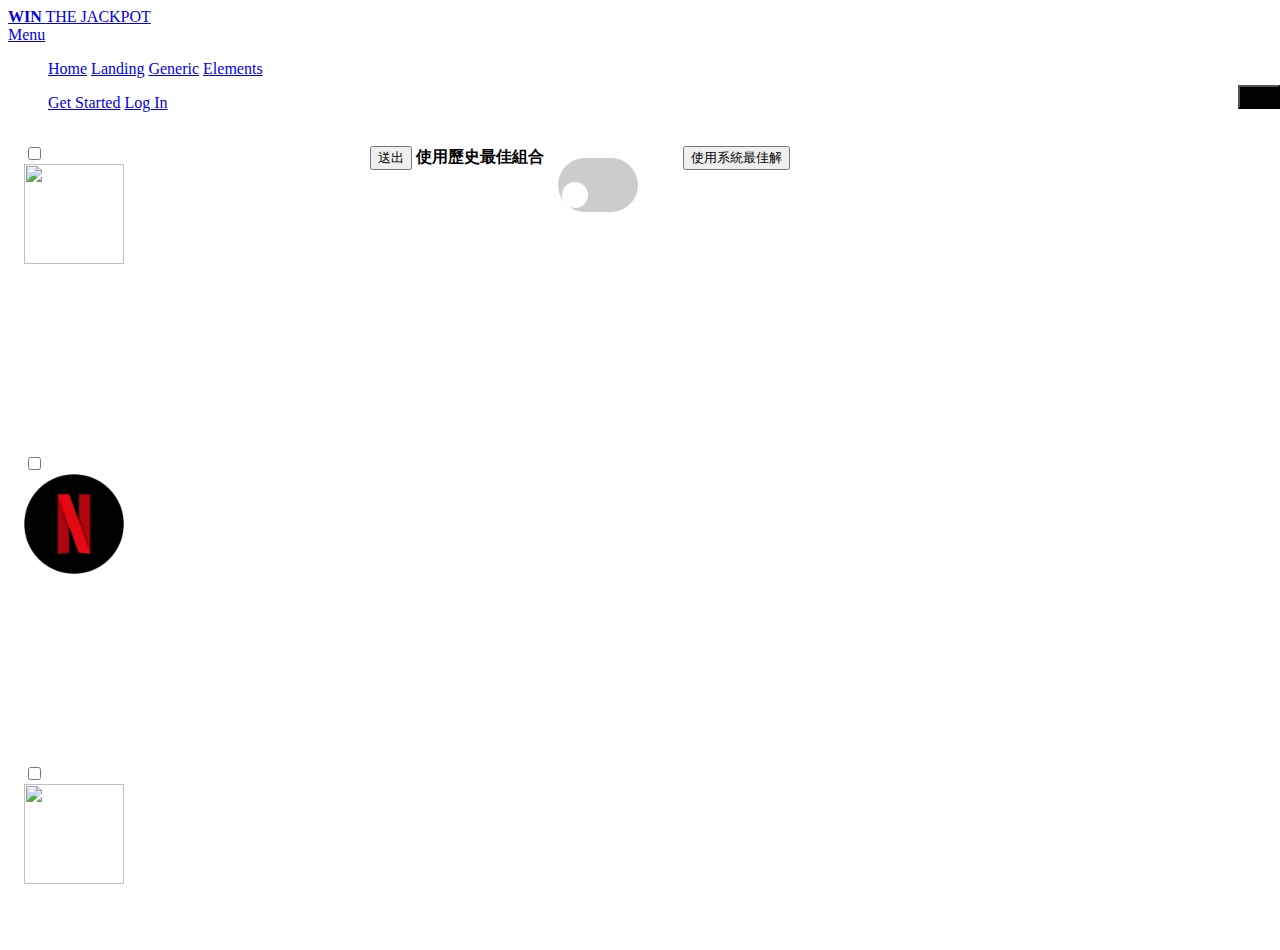
==== game.html @ 021bebb4 "改遊戲CSS&標題列QTS頁面連結" ====
<!DOCTYPE HTML>
<!--
	Forty by HTML5 UP
	html5up.net | @ajlkn
	Free for personal and commercial use under the CCA 3.0 license (html5up.net/license)
-->
<html>
	<head>
		<title>GAME</title>
		<meta charset="utf-8" />
		<meta name="viewport" content="width=device-width, initial-scale=1, user-scalable=no" />
		<link rel="stylesheet" href="assets/css/main.css" />
        <noscript><link rel="stylesheet" href="assets/css/noscript.css" /></noscript>
        <style type = "text/css">
        
            ul {
            list-style-type: none;
            }

            li {
            display: inline-block;
            }

            input[type="checkbox"][id^="cb"] {
            display: none;
            }

            label {
            
            padding: 10px;
            display: block;
            position: relative;
            margin: 10px;
            cursor: pointer;
            -webkit-touch-callout: none;
            -webkit-user-select: none;
            -khtml-user-select: none;
            -moz-user-select: none;
            -ms-user-select: none;
            user-select: none;
            }

            label::before {
            background-color: #2f466e;
            color: #2f466e;
            content: " ";
            display: block;
            border-radius: 45%;
            border: 1px solid grey;
            position: absolute;
            top: -5px;
            left: -5px;
            width: 25px;
            height: 25px;
            text-align: center;
            line-height: 28px;
            transition-duration: 0.4s;
            transform: scale(0);
            }

            label img {
            height: 100px;
            width: 100px;
            transition-duration: 0.2s;
            transform-origin: 45% 45%;
            }

            :checked+label {
            
            }

            :checked+label::before {
            content: "✓";
            background-color: grey;
            transform: scale(1);
            }

            :checked+label img {
            transform: scale(0.7);
            box-shadow: 0 0 5px #333;
            z-index: -1;
            }
            .chart{
                display: inline-block;
                padding: 1em; 
            }

            .chart label{
                padding: 0;
                margin: 0em;
            }

            .myDiv {
                display: inline-block;
                height: 90vh;
                overflow-y: auto;
                overflow-x: hidden;
            }

            .myDiv2 {
                display: inline-block;
                height: 90vh;
                overflow-y: auto;
                overflow-x: hidden;

            }
            
            ::-webkit-scrollbar {display:none}

            #loading {
				border-top: 16px solid blue;
				border-right: 16px solid green;
				border-bottom: 16px solid red;
				border-left: 16px solid pink;
				border-radius: 50%;
				left: 46%;
				top: 47%;
				position: fixed;
				width: 120px;
				height: 120px;
				animation: spin 2s linear infinite;
				display: none;
				}

				@keyframes spin {
				0% { transform: rotate(0deg); }
				100% { transform: rotate(360deg); }
            }

            [name = "my_select"], [name = "history_select"]{
                margin: 0px;
                padding: 0px;
            }

            #system_answer{
                z-index: 9999; 
                position: fixed; 
                right: 0px; 
                top: 150px;
                position: absolute;
                background-color: black;
            }

            #answer_button{
                z-index: 9999; 
                position: fixed; 
                right: 0px; 
                top: 85px;
                position: absolute;
                background-color: black;
            }

            /* The switch - the box around the slider */
            .switch {
            position: relative;
            display: inline-block;
            width: 60px;
            height: 34px;
            top: 20px;
            }

            /* Hide default HTML checkbox */
            .switch input {
            opacity: 0;
            width: 0;
            height: 0;
            }

            /* The slider */
            .slider {
            position: absolute;
            cursor: pointer;
            top: 0;
            left: 0;
            right: 0;
            bottom: 0;
            background-color: #ccc;
            -webkit-transition: .4s;
            transition: .4s;
            }

            .slider:before {
            position: absolute;
            content: "";
            height: 26px;
            width: 26px;
            left: 4px;
            bottom: 4px;
            background-color: white;
            -webkit-transition: .4s;
            transition: .4s;
            }

            input:checked + .slider {
            background-color: #2196F3;
            }

            input:focus + .slider {
            box-shadow: 0 0 1px #2196F3;
            }

            input:checked + .slider:before {
            -webkit-transform: translateX(26px);
            -ms-transform: translateX(26px);
            transform: translateX(26px);
            }

            /* Rounded sliders */
            .slider.round {
            border-radius: 34px;
            }

            .slider.round:before {
            border-radius: 50%;
            }
        </style>
	</head>
	<body class="is-preload">

		<!-- Wrapper -->
			<div id="wrapper">

				<!-- Header -->
				<!-- Note: The "styleN" class below should match that of the banner element. -->
					<header id="header" class="alt style2">
						<a href="index.html" class="logo"><strong>WIN</strong> <span>THE JACKPOT</span></a>
						<nav>
							<a href="#menu">Menu</a>
						</nav>
					</header>

				<!-- Menu -->
					<nav id="menu">
						<ul class="links">
							<li><a href="index.html">Home</a></li>
							<li><a href="landing.html">Landing</a></li>
							<li><a href="generic.html">Generic</a></li>
							<li><a href="elements.html">Elements</a></li>
						</ul>
						<ul class="actions stacked">
							<li><a href="#" class="button primary fit">Get Started</a></li>
							<li><a href="#" class="button fit">Log In</a></li>
						</ul>
					</nav>

				<!-- Banner -->
                <!-- Note: The "styleN" class below should match that of the header element. -->
                <section id="innner" class="style2">
                    <div id="root">
                        <div id='loading'>
                            <!-- <img src = "img/loading.svg"/> -->
                        </div>
                    </div>
                </section>
					

				<!-- Main -->
					<div id="main">

						<!-- One -->
							<section id="one">
                                
								<div class = "myDiv" style = "width:28vw; height: 90vh;">
                                    
                                    <div>
                                        
                                        <div class = "chart" style = "width: 45%;">    
                                            <input type="checkbox" id="myCheckbox1" name = "company_box"  value = "0"/>
                                            <label onclick = "select(this)" value = "0" for="myCheckbox1" ><img src="img/AAPL.png"/></label>
                                            <canvas id = "canvas1" style = "background-color: white;"></canvas>
                                        </div>
                                        <div class = "chart" style = "width: 45%;">    
                                            <input type="checkbox" id="myCheckbox2" name = "company_box"  value = "1"/>
                                            <label onclick = "select(this)" value = "1" for="myCheckbox2"><img src="img/NFLX.png" /></label>
                                            <canvas id = "canvas2" style = "background-color: white;"></canvas>
                                        </div>
                                        
                                        <div class = "chart" style = "width: 45%;">    
                                            <input type="checkbox" id="myCheckbox3" name = "company_box"  value = "2"/>
                                            <label onclick = "select(this)" value = "2" for="myCheckbox3"><img src="img/BA.png" /></label>
                                            <canvas id = "canvas3" style = "background-color: white;"></canvas>
                                        </div>
                                        <div class = "chart" style = "width: 45%;">    
                                            <input type="checkbox" id="myCheckbox4" name = "company_box"  value = "3"/>
                                            <label onclick = "select(this)" value = "3" for="myCheckbox4"><img src="img/TSLA.png" /></label>
                                            <canvas id = "canvas4" style = "background-color: white;"></canvas>
                                        </div>
                                        <div class = "chart" style = "width: 45%;">    
                                            <input type="checkbox" id="myCheckbox5" name = "company_box"  value = "4"/>
                                            <label onclick = "select(this)" value = "4" for="myCheckbox5"><img src="img/CSCO.png" /></label>
                                            <canvas id = "canvas5" style = "background-color: white;"></canvas>
                                        </div>
                                        <div class = "chart" style = "width: 45%;">    
                                            <input type="checkbox" id="myCheckbox6" name = "company_box"  value = "5"/>
                                            <label onclick = "select(this)" value = "5" for="myCheckbox6"><img src="img/COST.png" /></label>
                                            <canvas id = "canvas6" style = "background-color: white;"></canvas>
                                        </div>
                                        <div class = "chart" style = "width: 45%;">    
                                            <input type="checkbox" id="myCheckbox7" name = "company_box"  value = "6"/>
                                            <label onclick = "select(this)" value = "6" for="myCheckbox7"><img src="img/DIS.png" /></label>
                                            <canvas id = "canvas7" style = "background-color: white;"></canvas>
                                        </div>
                                        <div class = "chart" style = "width: 45%;">    
                                            <input type="checkbox" id="myCheckbox8" name = "company_box"  value = "7"/>
                                            <label onclick = "select(this)" value = "7" for="myCheckbox8"><img src="img/C.png" /></label>
                                            <canvas id = "canvas8" style = "background-color: white;"></canvas>
                                        </div>
                                        <div class = "chart" style = "width: 45%;">    
                                            <input type="checkbox" id="myCheckbox9" name = "company_box"  value = "8"/>
                                            <label onclick = "select(this)" value = "8" for="myCheckbox9"><img src="img/FORD.png" /></label>
                                            <canvas id = "canvas9" style = "background-color: white;"></canvas>
                                        </div>
                                        <div class = "chart" style = "width: 45%;">    
                                            <input type="checkbox" id="myCheckbox10" name = "company_box"  value = "9"/>
                                            <label onclick = "select(this)" value = "9" for="myCheckbox10"><img src="img/AMD.png" /></label>
                                            <canvas id = "canvas10" style = "background-color: white;"></canvas>
                                        </div>
                                        <div class = "chart" style = "width: 45%;">    
                                            <input type="checkbox" id="myCheckbox11" name = "company_box"  value = "10"/>
                                            <label onclick = "select(this)" value = "10" for="myCheckbox11"><img src="img/IBM.png" /></label>
                                            <canvas id = "canvas11" style = "background-color: white;"></canvas>
                                        </div>
                                        <div class = "chart" style = "width: 45%;">    
                                            <input type="checkbox" id="myCheckbox12" name = "company_box"  value = "11"/>
                                            <label onclick = "select(this)" value = "11" for="myCheckbox12"><img src="img/INTC.png" /></label>
                                            <canvas id = "canvas12" style = "background-color: white;"></canvas>
                                        </div>
                                        <div class = "chart" style = "width: 45%;">    
                                            <input type="checkbox" id="myCheckbox13" name = "company_box"  value = "12"/>
                                            <label onclick = "select(this)" value = "12" for="myCheckbox13"><img src="img/JNJ.png" /></label>
                                            <canvas id = "canvas13" style = "background-color: white;"></canvas>
                                        </div>
                                        <div class = "chart" style = "width: 45%;">    
                                            <input type="checkbox" id="myCheckbox14" name = "company_box"  value = "13"/>
                                            <label onclick = "select(this)" value = "13" for="myCheckbox14"><img src="img/DELL.png" /></label>
                                            <canvas id = "canvas14" style = "background-color: white;"></canvas>
                                        </div>
                                        <div class = "chart" style = "width: 45%;">    
                                            <input type="checkbox" id="myCheckbox15" name = "company_box"  value = "14"/>
                                            <label onclick = "select(this)" value = "14" for="myCheckbox15"><img src="img/KO.png" /></label>
                                            <canvas id = "canvas15" style = "background-color: white;"></canvas>
                                        </div>
                                        <div class = "chart" style = "width: 45%;">    
                                            <input type="checkbox" id="myCheckbox16" name = "company_box"  value = "15"/>
                                            <label onclick = "select(this)" value = "15" for="myCheckbox16"><img src="img/MCD.png" /></label>
                                            <canvas id = "canvas16" style = "background-color: white;"></canvas>
                                        </div>
                                        <div class = "chart" style = "width: 45%;">    
                                            <input type="checkbox" id="myCheckbox17" name = "company_box"  value = "16"/>
                                            <label onclick = "select(this)" value = "16" for="myCheckbox17"><img src="img/MMM.png" /></label>
                                            <canvas id = "canvas17" style = "background-color: white;"></canvas>
                                        </div>
                                        <div class = "chart" style = "width: 45%;">    
                                            <input type="checkbox" id="myCheckbox18" name = "company_box"  value = "17"/>
                                            <label onclick = "select(this)" value = "17" for="myCheckbox18"><img src="img/ADBE.png" /></label>
                                            <canvas id = "canvas18" style = "background-color: white;"></canvas>
                                        </div>
                                        <div class = "chart" style = "width: 45%;">    
                                            <input type="checkbox" id="myCheckbox19" name = "company_box"  value = "18"/>
                                            <label onclick = "select(this)" value = "18" for="myCheckbox19"><img src="img/MSFT.png" /></label>
                                            <canvas id = "canvas19" style = "background-color: white;"></canvas>
                                        </div>
                                        <div class = "chart" style = "width: 45%;">    
                                            <input type="checkbox" id="myCheckbox20" name = "company_box"  value = "19"/>
                                            <label onclick = "select(this)" value = "19" for="myCheckbox20"><img src="img/NKE.png" /></label>
                                            <canvas id = "canvas20" style = "background-color: white;"></canvas>
                                        </div>
                                        <div class = "chart" style = "width: 45%;">    
                                            <input type="checkbox" id="myCheckbox21" name = "company_box"  value = "20"/>
                                            <label onclick = "select(this)" value = "20" for="myCheckbox21"><img src="img/AMZN.png" /></label>
                                            <canvas id = "canvas21" style = "background-color: white;"></canvas>
                                        </div>
                                        <div class = "chart" style = "width: 45%;">    
                                            <input type="checkbox" id="myCheckbox22" name = "company_box"  value = "21"/>
                                            <label onclick = "select(this)" value = "21" for="myCheckbox22"><img src="img/PG.png" /></label>
                                            <canvas id = "canvas22" style = "background-color: white;"></canvas>
                                        </div>
                                        <div class = "chart" style = "width: 45%;">    
                                            <input type="checkbox" id="myCheckbox23" name = "company_box"  value = "22"/>
                                            <label onclick = "select(this)" value = "22" for="myCheckbox23"><img src="img/ORCL.png" /></label>
                                            <canvas id = "canvas23" style = "background-color: white;"></canvas>
                                        </div>
                                        <div class = "chart" style = "width: 45%;">    
                                            <input type="checkbox" id="myCheckbox24" name = "company_box"  value = "23"/>
                                            <label onclick = "select(this)" value = "23" for="myCheckbox24"><img src="img/ZOOM.png" /></label>
                                            <canvas id = "canvas24" style = "background-color: white;"></canvas>
                                        </div>
                                        <div class = "chart" style = "width: 45%;">    
                                            <input type="checkbox" id="myCheckbox25" name = "company_box"  value = "24"/>
                                            <label onclick = "select(this)" value = "24" for="myCheckbox25"><img src="img/NVDA.png" /></label>
                                            <canvas id = "canvas25" style = "background-color: white;"></canvas>
                                        </div>
                                        <div class = "chart" style = "width: 45%;">    
                                            <input type="checkbox" id="myCheckbox26" name = "company_box"  value = "25"/>
                                            <label onclick = "select(this)" value = "25" for="myCheckbox26"><img src="img/V.png" /></label>
                                            <canvas id = "canvas26" style = "background-color: white;"></canvas>
                                        </div>
                                        <div class = "chart" style = "width: 45%;">    
                                            <input type="checkbox" id="myCheckbox27" name = "company_box"  value = "26"/>
                                            <label onclick = "select(this)" value = "26" for="myCheckbox27"><img src="img/FB.png" /></label>
                                            <canvas id = "canvas27" style = "background-color: white;"></canvas>
                                        </div>
                                        <div class = "chart" style = "width: 45%;">    
                                            <input type="checkbox" id="myCheckbox28" name = "company_box"  value = "27"/>
                                            <label onclick = "select(this)" value = "27" for="myCheckbox28"><img src="img/GOOGL.png" /></label>
                                            <canvas id = "canvas28" style = "background-color: white;"></canvas>
                                        </div>
                                        <div class = "chart" style = "width: 45%;">    
                                            <input type="checkbox" id="myCheckbox29" name = "company_box"  value = "28"/>
                                            <label onclick = "select(this)" value = "28" for="myCheckbox29"><img src="img/SBUX.png" /></label>
                                            <canvas id = "canvas29" style = "background-color: white;"></canvas>
                                        </div>
                                        <div class = "chart" style = "width: 45%;">    
                                            <input type="checkbox" id="myCheckbox30" name = "company_box"  value = "29"/>
                                            <label onclick = "select(this)" value = "29" for="myCheckbox30"><img src="img/HSY.png" /></label>
                                            <canvas id = "canvas30" style = "background-color: white;"></canvas>
                                        </div>


                                        
                                    </div>
                                    
                                </div>
                                <div class = "myDiv2" id = "dataDiv" style = "width: 68vw;">
                                    <div>
                                        <input type = "button" value="送出" onclick = "send(this)" id = "sendButton">
                                        <!-- Rounded switch -->
                                        <strong>使用歷史最佳組合</strong>
                                        <label class="switch">
                                            <input type="checkbox" id = "use_best">
                                            <span class="slider round"></span>
                                        </label>
                                        &MediumSpace;
                                        &MediumSpace;
                                        &MediumSpace;
                                        &MediumSpace;
                                        <input type = "button" value = "使用系統最佳解" id = "use_system_best" onclick="useSystemBest()">
                                        <input id = "answer_button" type = "button" value="答案" onmouseover = "show_answer()" onmouseout="hide_answer()" id = "sendButton">
                                    </div>
                                    <br>
                                    <div id = "system_answer" style = "display: none;">
                                        <img style = "width: 300px; height: 150px;" src = "img/answer.png">
                                        <label>趨勢值</label>
                                        <input  type = "text" value = "0.923646068725844" disabled>
                                        <label>風險</label>
                                        <input  type = "text" value = "47780.72402807684" disabled>
                                    </div>

                                    <div >
                                        <canvas id = "canvas0" style = "background-color: white; display: none;" width="600px"></canvas>
                                    </div>

                                    
                                    
                                    <form>
                                        <div class = "fields">
                                            <div class = "field half">
                                                <div id = "your_select">
                                                </div>
                                                <div id = "show_data" style = "display: none;" class = "fields">
                                                    <div class = "field quarter">
                                                        <label>你的趨勢值</label>
                                                        <input name = "myData" type = "text" value = "" disabled>
                                                    </div>
                                                    <div class = "field quarter">
                                                        <label>你的風險</label>
                                                        <input name = "myData" type = "text" value = "" disabled>
                                                    </div>
                                                </div>
                                            </div>
                                        
                                        
                                        
                                            <div class = "field half">
                                        <div id = "history_best">
                                        </div>
                                        <div id = "history_data" style = "display: none;" class = "fields">
                                            <div class = "field quarter">
                                                <label>歷史最佳趨勢值</label>
                                                <input name = "historyData" type = "text" value = "" disabled>
                                            </div>
                                            <div class = "field quarter">
                                                <label>歷史最佳風險</label>
                                                <input name = "historyData" type = "text" value = "" disabled>
                                            </div>
                                        </div>
                                        </div>
                                    </div>
                                    </form>

                                </div>
							</section>

						

						

					</div>

				

			</div>

		<!-- Scripts -->
			<script src="assets/js/jquery.min.js"></script>
			<script src="assets/js/jquery.scrolly.min.js"></script>
			<script src="assets/js/jquery.scrollex.min.js"></script>
			<script src="assets/js/browser.min.js"></script>
			<script src="assets/js/breakpoints.min.js"></script>
			<script src="assets/js/util.js"></script>
            <script src="assets/js/main.js"></script>
            <script src="https://d3js.org/d3.v3.min.js"></script>
            <script src = "https://cdnjs.cloudflare.com/ajax/libs/Chart.js/2.9.3/Chart.js"></script>
            <script src = "assets/js/init_game.js"></script>
            <script src = "assets/js/gameSend.js"></script>
            <script src = "assets/js/QTS.js"></script>

	</body>
</html>
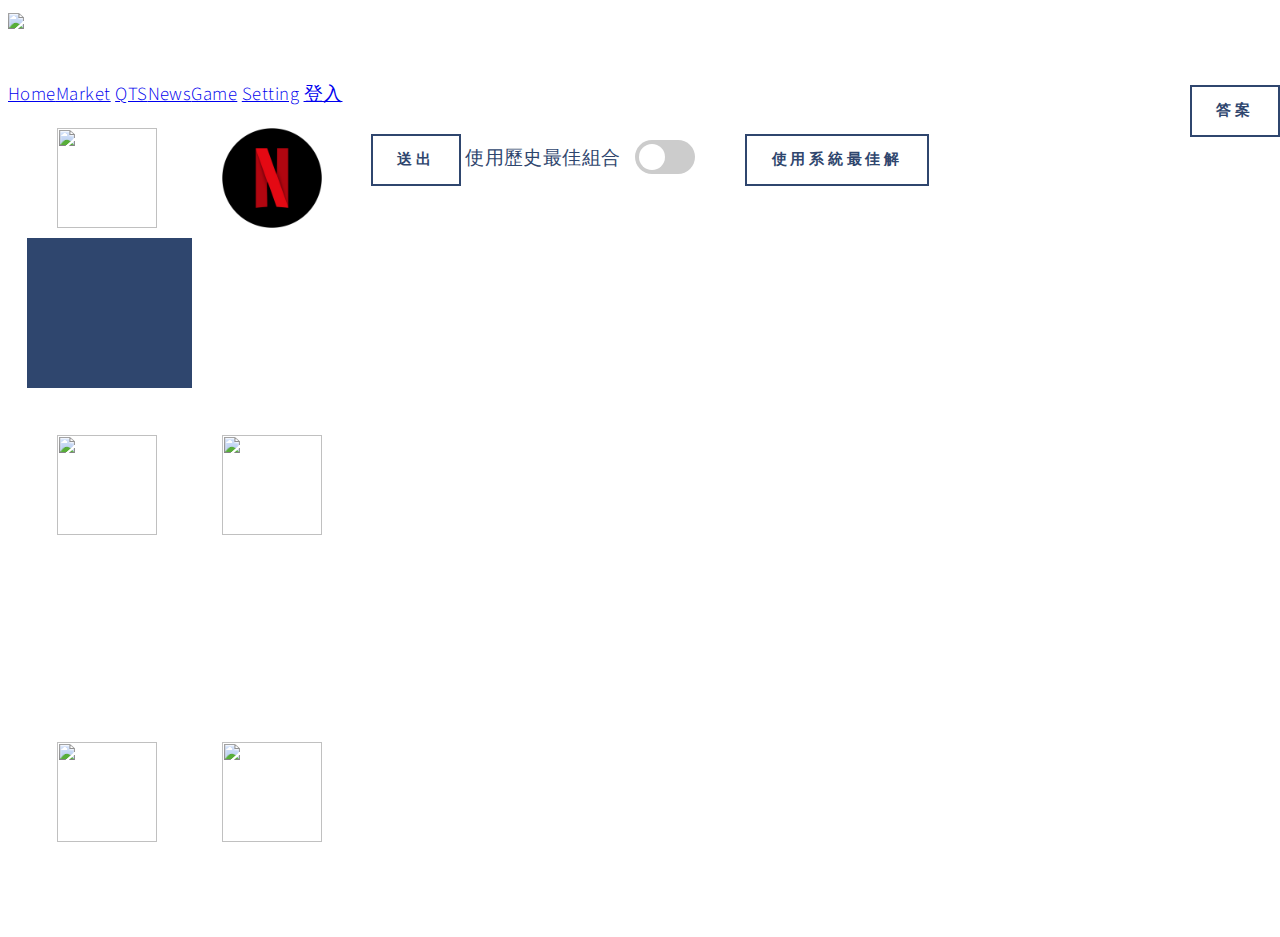
==== commit e3e54ded: "change new layout" ====
--- a/game.html
+++ b/game.html
@@ -1,32 +1,65 @@
-<!DOCTYPE HTML>
-<!--
-	Forty by HTML5 UP
-	html5up.net | @ajlkn
-	Free for personal and commercial use under the CCA 3.0 license (html5up.net/license)
--->
-<html>
-	<head>
-		<title>GAME</title>
-		<meta charset="utf-8" />
-		<meta name="viewport" content="width=device-width, initial-scale=1, user-scalable=no" />
-		<link rel="stylesheet" href="assets/css/main.css" />
-        <noscript><link rel="stylesheet" href="assets/css/noscript.css" /></noscript>
-        <style type = "text/css">
-        
-            ul {
+<!DOCTYPE html>
+<html lang="zh-Hant-TW">
+
+<head>
+    <meta charset="UTF-8">
+    <meta name="viewport" content="width=device-width, initial-scale=1.0, user-scalable=no">
+    <meta name="format-detection" content="telephone=no">
+    <meta http-equiv="X-UA-Compatible" content="ie=edge">
+    <meta http-equiv="pragma" content="no-cache">
+    <meta http-equiv="Cache-Control" content="no-cache, no-store, must-revalidate">
+    <meta http-equiv="expires" content="0">
+    <title>Win The Jackpot </title>
+    <!--改籤頁的標題 -->
+    <meta name="title" content="">
+    <meta name="description" content="">
+    <meta property="og:title" content="">
+    <meta property="og:description" content="">
+    <meta property="og:url" content="https://jean870809.github.io/ruby/index.html">
+    <meta property="og:image" content="">
+    <meta property="og:type" content="website">
+    <meta property="og:locale" content="zh_TW">
+    <meta property="og:site_name" content="">
+    <link rel="canonical" href="">
+    <link href="https://fonts.googleapis.com/css2?family=Ranchers&display=swap" rel="stylesheet">
+    <link rel="shortcut icon" href="" type="image/x-icon">
+    <link rel="stylesheet" href="dawho1.css">
+    <link rel="stylesheet" href="dawho2.css">
+    <link rel="stylesheet" href="style_game.css">
+    <noscript>
+        <link rel="stylesheet" href="assets/css/noscript.css" /></noscript>
+    <link rel='stylesheet' id='fontawesome-css' href='https://use.fontawesome.com/releases/v5.0.1/css/all.css?ver=4.9.1'
+        type='text/css' media='all' />
+    <link href="https://fonts.googleapis.com/css2?family=Ranchers&display=swap" rel="stylesheet">
+    <style type="text/css">
+        input[type="checkbox"],
+        input[type="radio"] {
+            -moz-appearance: none;
+            -webkit-appearance: none;
+            -ms-appearance: none;
+            appearance: none;
+            display: block;
+            float: left;
+            margin-right: -2em;
+            opacity: 0;
+            width: 1em;
+            z-index: -1;
+        }
+
+        ul {
             list-style-type: none;
-            }
-
-            li {
+        }
+
+        li {
             display: inline-block;
-            }
-
-            input[type="checkbox"][id^="cb"] {
+        }
+
+        input[type="checkbox"][id^="cb"] {
             display: none;
-            }
-
-            label {
-            
+        }
+
+        label {
+
             padding: 10px;
             display: block;
             position: relative;
@@ -38,11 +71,11 @@
             -moz-user-select: none;
             -ms-user-select: none;
             user-select: none;
-            }
-
-            label::before {
-            background-color: #2f466e;
-            color: #2f466e;
+        }
+
+        label::before {
+            background-color: white;
+            color: white;
             content: " ";
             display: block;
             border-radius: 45%;
@@ -56,118 +89,122 @@
             line-height: 28px;
             transition-duration: 0.4s;
             transform: scale(0);
-            }
-
-            label img {
+        }
+
+        label img {
             height: 100px;
             width: 100px;
             transition-duration: 0.2s;
             transform-origin: 45% 45%;
-            }
-
-            :checked+label {
-            
-            }
-
-            :checked+label::before {
+        }
+
+
+        :checked+label::before {
             content: "✓";
             background-color: grey;
             transform: scale(1);
+        }
+
+        :checked+label img {
+            transform: scale(0.7);
+            z-index: -1;
+        }
+
+        .chart {
+            display: inline-block;
+            padding: 1em;
+        }
+
+        .chart label {
+            padding: 0;
+            margin: 0em;
+        }
+
+        .myDiv {
+            display: inline-block;
+            height: 90vh;
+            overflow-y: auto;
+            overflow-x: hidden;
+        }
+
+        .myDiv2 {
+            display: inline-block;
+            height: 90vh;
+            overflow-y: auto;
+            overflow-x: hidden;
+
+        }
+
+        ::-webkit-scrollbar {
+            display: none
+        }
+
+        #loading {
+            border-top: 16px solid blue;
+            border-right: 16px solid green;
+            border-bottom: 16px solid red;
+            border-left: 16px solid pink;
+            border-radius: 50%;
+            left: 46%;
+            top: 47%;
+            position: fixed;
+            width: 120px;
+            height: 120px;
+            animation: spin 2s linear infinite;
+            display: none;
+        }
+
+        @keyframes spin {
+            0% {
+                transform: rotate(0deg);
             }
 
-            :checked+label img {
-            transform: scale(0.7);
-            box-shadow: 0 0 5px #333;
-            z-index: -1;
+            100% {
+                transform: rotate(360deg);
             }
-            .chart{
-                display: inline-block;
-                padding: 1em; 
-            }
-
-            .chart label{
-                padding: 0;
-                margin: 0em;
-            }
-
-            .myDiv {
-                display: inline-block;
-                height: 90vh;
-                overflow-y: auto;
-                overflow-x: hidden;
-            }
-
-            .myDiv2 {
-                display: inline-block;
-                height: 90vh;
-                overflow-y: auto;
-                overflow-x: hidden;
-
-            }
-            
-            ::-webkit-scrollbar {display:none}
-
-            #loading {
-				border-top: 16px solid blue;
-				border-right: 16px solid green;
-				border-bottom: 16px solid red;
-				border-left: 16px solid pink;
-				border-radius: 50%;
-				left: 46%;
-				top: 47%;
-				position: fixed;
-				width: 120px;
-				height: 120px;
-				animation: spin 2s linear infinite;
-				display: none;
-				}
-
-				@keyframes spin {
-				0% { transform: rotate(0deg); }
-				100% { transform: rotate(360deg); }
-            }
-
-            [name = "my_select"], [name = "history_select"]{
-                margin: 0px;
-                padding: 0px;
-            }
-
-            #system_answer{
-                z-index: 9999; 
-                position: fixed; 
-                right: 0px; 
-                top: 150px;
-                position: absolute;
-                background-color: black;
-            }
-
-            #answer_button{
-                z-index: 9999; 
-                position: fixed; 
-                right: 0px; 
-                top: 85px;
-                position: absolute;
-                background-color: black;
-            }
-
-            /* The switch - the box around the slider */
-            .switch {
+        }
+
+        [name="my_select"],
+        [name="history_select"] {
+            margin: 0px;
+            padding: 0px;
+        }
+
+        #system_answer {
+            z-index: 9999;
+            position: fixed;
+            right: 0px;
+            top: 150px;
+            position: absolute;
+            background-color: #ffffff;
+        }
+
+        #answer_button {
+            z-index: 9999;
+            position: fixed;
+            right: 0px;
+            top: 85px;
+            position: absolute;
+        }
+
+        /* The switch - the box around the slider */
+        .switch {
             position: relative;
             display: inline-block;
             width: 60px;
             height: 34px;
             top: 20px;
-            }
-
-            /* Hide default HTML checkbox */
-            .switch input {
+        }
+
+        /* Hide default HTML checkbox */
+        .switch input {
             opacity: 0;
             width: 0;
             height: 0;
-            }
-
-            /* The slider */
-            .slider {
+        }
+
+        /* The slider */
+        .slider {
             position: absolute;
             cursor: pointer;
             top: 0;
@@ -177,9 +214,9 @@
             background-color: #ccc;
             -webkit-transition: .4s;
             transition: .4s;
-            }
-
-            .slider:before {
+        }
+
+        .slider:before {
             position: absolute;
             content: "";
             height: 26px;
@@ -189,331 +226,332 @@
             background-color: white;
             -webkit-transition: .4s;
             transition: .4s;
-            }
-
-            input:checked + .slider {
+        }
+
+        input:checked+.slider {
             background-color: #2196F3;
-            }
-
-            input:focus + .slider {
+        }
+
+        input:focus+.slider {
             box-shadow: 0 0 1px #2196F3;
-            }
-
-            input:checked + .slider:before {
+        }
+
+        input:checked+.slider:before {
             -webkit-transform: translateX(26px);
             -ms-transform: translateX(26px);
             transform: translateX(26px);
-            }
-
-            /* Rounded sliders */
-            .slider.round {
+        }
+
+        /* Rounded sliders */
+        .slider.round {
             border-radius: 34px;
-            }
-
-            .slider.round:before {
+        }
+
+        .slider.round:before {
             border-radius: 50%;
-            }
-        </style>
-	</head>
-	<body class="is-preload">
-
-		<!-- Wrapper -->
-			<div id="wrapper">
-
-				<!-- Header -->
-				<!-- Note: The "styleN" class below should match that of the banner element. -->
-					<header id="header" class="alt style2">
-						<a href="index.html" class="logo"><strong>WIN</strong> <span>THE JACKPOT</span></a>
-						<nav>
-							<a href="#menu">Menu</a>
-						</nav>
-					</header>
-
-				<!-- Menu -->
-					<nav id="menu">
-						<ul class="links">
-							<li><a href="index.html">Home</a></li>
-							<li><a href="landing.html">Landing</a></li>
-							<li><a href="generic.html">Generic</a></li>
-							<li><a href="elements.html">Elements</a></li>
-						</ul>
-						<ul class="actions stacked">
-							<li><a href="#" class="button primary fit">Get Started</a></li>
-							<li><a href="#" class="button fit">Log In</a></li>
-						</ul>
-					</nav>
-
-				<!-- Banner -->
-                <!-- Note: The "styleN" class below should match that of the header element. -->
-                <section id="innner" class="style2">
-                    <div id="root">
-                        <div id='loading'>
-                            <!-- <img src = "img/loading.svg"/> -->
+        }
+    </style>
+
+
+</head>
+
+<body class="f_HanSans_light">
+    <noscript>
+        <iframe src="https://www.googletagmanager.com/ns.html?id=GTM-NS27F8N" height="0" width="0"
+            style="display:none;visibility:hidden"></iframe>
+    </noscript>
+    <div id="menu">
+        <div class="container">
+            <header class="head">
+                <input id="control_menu" type="checkbox" name="checkbox">
+                <div class="menu font_Gen_bold">
+                    <a class="logo_a" href="./"><img class="logo" src="image1.png"></a>
+                    <a class="btn_label">
+                        <label class="label_block" for="control_menu"></label></a>
+                    <nav class="nav"><a class="menu_item" href="https://jean870809.github.io/ruby/index.html">Home</a><a
+                            class="menu_item" href="https://ceciliehsu.github.io/html5up-forty/market.html">Market</a>
+                        <a class="menu_item" href="https://alvintang0925.github.io/fortyweb/qts.html">QTS</a><a
+                            class="menu_item" href="./faq/account/">News</a><a class="menu_item"
+                            href="https://becks9908.github.io/myweb/ruby_card.html">Game</a>
+                        <a class="menu_item" href="./how/prepare/">Setting</a>
+                        <a class="btn_gold shadow menu_btn_gold" href="login.html" id="name">登入</a>
+                    </nav>
+                </div>
+            </header>
+        </div>
+    </div>
+
+    <div id="main">
+        <section id="innner" class="style2">
+            <div id="root">
+                <div id='loading'>
+                    <!-- <img src = "img/loading.svg"/> -->
+                </div>
+            </div>
+        </section>
+        <!-- One -->
+        <section id="one">
+
+            <div class="myDiv" style="width:28vw; height: 90vh;">
+
+                <div>
+
+                    <div class="chart" style="width: 45%;">
+                        <input type="checkbox" id="myCheckbox1" name="company_box" value="0" />
+                        <label onclick="select(this)" value="0" for="myCheckbox1"><img src="img/AAPL.png" /></label>
+                        <canvas id="canvas1" style="background-color: #2f466e;"></canvas>
+                    </div>
+                    <div class="chart" style="width: 45%;">
+                        <input type="checkbox" id="myCheckbox2" name="company_box" value="1" />
+                        <label onclick="select(this)" value="1" for="myCheckbox2"><img src="img/NFLX.png" /></label>
+                        <canvas id="canvas2" style="background-color: white;"></canvas>
+                    </div>
+                    <div class="chart" style="width: 45%;">
+                        <input type="checkbox" id="myCheckbox3" name="company_box" value="2" />
+                        <label onclick="select(this)" value="2" for="myCheckbox3"><img src="img/BA.png" /></label>
+                        <canvas id="canvas3" style="background-color: white;"></canvas>
+                    </div>
+                    <div class="chart" style="width: 45%;">
+                        <input type="checkbox" id="myCheckbox4" name="company_box" value="3" />
+                        <label onclick="select(this)" value="3" for="myCheckbox4"><img src="img/TSLA.png" /></label>
+                        <canvas id="canvas4" style="background-color: white;"></canvas>
+                    </div>
+                    <div class="chart" style="width: 45%;">
+                        <input type="checkbox" id="myCheckbox5" name="company_box" value="4" />
+                        <label onclick="select(this)" value="4" for="myCheckbox5"><img src="img/CSCO.png" /></label>
+                        <canvas id="canvas5" style="background-color: white;"></canvas>
+                    </div>
+                    <div class="chart" style="width: 45%;">
+                        <input type="checkbox" id="myCheckbox6" name="company_box" value="5" />
+                        <label onclick="select(this)" value="5" for="myCheckbox6"><img src="img/COST.png" /></label>
+                        <canvas id="canvas6" style="background-color: white;"></canvas>
+                    </div>
+                    <div class="chart" style="width: 45%;">
+                        <input type="checkbox" id="myCheckbox7" name="company_box" value="6" />
+                        <label onclick="select(this)" value="6" for="myCheckbox7"><img src="img/DIS.png" /></label>
+                        <canvas id="canvas7" style="background-color: white;"></canvas>
+                    </div>
+                    <div class="chart" style="width: 45%;">
+                        <input type="checkbox" id="myCheckbox8" name="company_box" value="7" />
+                        <label onclick="select(this)" value="7" for="myCheckbox8"><img src="img/C.png" /></label>
+                        <canvas id="canvas8" style="background-color: white;"></canvas>
+                    </div>
+                    <div class="chart" style="width: 45%;">
+                        <input type="checkbox" id="myCheckbox9" name="company_box" value="8" />
+                        <label onclick="select(this)" value="8" for="myCheckbox9"><img src="img/FORD.png" /></label>
+                        <canvas id="canvas9" style="background-color: white;"></canvas>
+                    </div>
+                    <div class="chart" style="width: 45%;">
+                        <input type="checkbox" id="myCheckbox10" name="company_box" value="9" />
+                        <label onclick="select(this)" value="9" for="myCheckbox10"><img src="img/AMD.png" /></label>
+                        <canvas id="canvas10" style="background-color: white;"></canvas>
+                    </div>
+                    <div class="chart" style="width: 45%;">
+                        <input type="checkbox" id="myCheckbox11" name="company_box" value="10" />
+                        <label onclick="select(this)" value="10" for="myCheckbox11"><img src="img/IBM.png" /></label>
+                        <canvas id="canvas11" style="background-color: white;"></canvas>
+                    </div>
+                    <div class="chart" style="width: 45%;">
+                        <input type="checkbox" id="myCheckbox12" name="company_box" value="11" />
+                        <label onclick="select(this)" value="11" for="myCheckbox12"><img src="img/INTC.png" /></label>
+                        <canvas id="canvas12" style="background-color: white;"></canvas>
+                    </div>
+                    <div class="chart" style="width: 45%;">
+                        <input type="checkbox" id="myCheckbox13" name="company_box" value="12" />
+                        <label onclick="select(this)" value="12" for="myCheckbox13"><img src="img/JNJ.png" /></label>
+                        <canvas id="canvas13" style="background-color: white;"></canvas>
+                    </div>
+                    <div class="chart" style="width: 45%;">
+                        <input type="checkbox" id="myCheckbox14" name="company_box" value="13" />
+                        <label onclick="select(this)" value="13" for="myCheckbox14"><img src="img/DELL.png" /></label>
+                        <canvas id="canvas14" style="background-color: white;"></canvas>
+                    </div>
+                    <div class="chart" style="width: 45%;">
+                        <input type="checkbox" id="myCheckbox15" name="company_box" value="14" />
+                        <label onclick="select(this)" value="14" for="myCheckbox15"><img src="img/KO.png" /></label>
+                        <canvas id="canvas15" style="background-color: white;"></canvas>
+                    </div>
+                    <div class="chart" style="width: 45%;">
+                        <input type="checkbox" id="myCheckbox16" name="company_box" value="15" />
+                        <label onclick="select(this)" value="15" for="myCheckbox16"><img src="img/MCD.png" /></label>
+                        <canvas id="canvas16" style="background-color: white;"></canvas>
+                    </div>
+                    <div class="chart" style="width: 45%;">
+                        <input type="checkbox" id="myCheckbox17" name="company_box" value="16" />
+                        <label onclick="select(this)" value="16" for="myCheckbox17"><img src="img/MMM.png" /></label>
+                        <canvas id="canvas17" style="background-color: white;"></canvas>
+                    </div>
+                    <div class="chart" style="width: 45%;">
+                        <input type="checkbox" id="myCheckbox18" name="company_box" value="17" />
+                        <label onclick="select(this)" value="17" for="myCheckbox18"><img src="img/ADBE.png" /></label>
+                        <canvas id="canvas18" style="background-color: white;"></canvas>
+                    </div>
+                    <div class="chart" style="width: 45%;">
+                        <input type="checkbox" id="myCheckbox19" name="company_box" value="18" />
+                        <label onclick="select(this)" value="18" for="myCheckbox19"><img src="img/MSFT.png" /></label>
+                        <canvas id="canvas19" style="background-color: white;"></canvas>
+                    </div>
+                    <div class="chart" style="width: 45%;">
+                        <input type="checkbox" id="myCheckbox20" name="company_box" value="19" />
+                        <label onclick="select(this)" value="19" for="myCheckbox20"><img src="img/NKE.png" /></label>
+                        <canvas id="canvas20" style="background-color: white;"></canvas>
+                    </div>
+                    <div class="chart" style="width: 45%;">
+                        <input type="checkbox" id="myCheckbox21" name="company_box" value="20" />
+                        <label onclick="select(this)" value="20" for="myCheckbox21"><img src="img/AMZN.png" /></label>
+                        <canvas id="canvas21" style="background-color: white;"></canvas>
+                    </div>
+                    <div class="chart" style="width: 45%;">
+                        <input type="checkbox" id="myCheckbox22" name="company_box" value="21" />
+                        <label onclick="select(this)" value="21" for="myCheckbox22"><img src="img/PG.png" /></label>
+                        <canvas id="canvas22" style="background-color: white;"></canvas>
+                    </div>
+                    <div class="chart" style="width: 45%;">
+                        <input type="checkbox" id="myCheckbox23" name="company_box" value="22" />
+                        <label onclick="select(this)" value="22" for="myCheckbox23"><img src="img/ORCL.png" /></label>
+                        <canvas id="canvas23" style="background-color: white;"></canvas>
+                    </div>
+                    <div class="chart" style="width: 45%;">
+                        <input type="checkbox" id="myCheckbox24" name="company_box" value="23" />
+                        <label onclick="select(this)" value="23" for="myCheckbox24"><img src="img/ZOOM.png" /></label>
+                        <canvas id="canvas24" style="background-color: white;"></canvas>
+                    </div>
+                    <div class="chart" style="width: 45%;">
+                        <input type="checkbox" id="myCheckbox25" name="company_box" value="24" />
+                        <label onclick="select(this)" value="24" for="myCheckbox25"><img src="img/NVDA.png" /></label>
+                        <canvas id="canvas25" style="background-color: white;"></canvas>
+                    </div>
+                    <div class="chart" style="width: 45%;">
+                        <input type="checkbox" id="myCheckbox26" name="company_box" value="25" />
+                        <label onclick="select(this)" value="25" for="myCheckbox26"><img src="img/V.png" /></label>
+                        <canvas id="canvas26" style="background-color: white;"></canvas>
+                    </div>
+                    <div class="chart" style="width: 45%;">
+                        <input type="checkbox" id="myCheckbox27" name="company_box" value="26" />
+                        <label onclick="select(this)" value="26" for="myCheckbox27"><img src="img/FB.png" /></label>
+                        <canvas id="canvas27" style="background-color: white;"></canvas>
+                    </div>
+                    <div class="chart" style="width: 45%;">
+                        <input type="checkbox" id="myCheckbox28" name="company_box" value="27" />
+                        <label onclick="select(this)" value="27" for="myCheckbox28"><img src="img/GOOGL.png" /></label>
+                        <canvas id="canvas28" style="background-color: white;"></canvas>
+                    </div>
+                    <div class="chart" style="width: 45%;">
+                        <input type="checkbox" id="myCheckbox29" name="company_box" value="28" />
+                        <label onclick="select(this)" value="28" for="myCheckbox29"><img src="img/SBUX.png" /></label>
+                        <canvas id="canvas29" style="background-color: white;"></canvas>
+                    </div>
+                    <div class="chart" style="width: 45%;">
+                        <input type="checkbox" id="myCheckbox30" name="company_box" value="29" />
+                        <label onclick="select(this)" value="29" for="myCheckbox30"><img src="img/HSY.png" /></label>
+                        <canvas id="canvas30" style="background-color: white;"></canvas>
+                    </div>
+
+
+
+                </div>
+
+            </div>
+            <div class="myDiv2" id="dataDiv" style="width: 68vw;">
+                <div>
+                    <input type="button" value="送出" onclick="send(this)" id="sendButton">
+                    <!-- Rounded switch -->
+                    <strong>使用歷史最佳組合</strong>
+                    <label class="switch">
+                        <input type="checkbox" id="use_best">
+                        <span class="slider round"></span>
+                    </label>
+                    &MediumSpace;
+                    &MediumSpace;
+                    &MediumSpace;
+                    &MediumSpace;
+                    <input type="button" value="使用系統最佳解" id="use_system_best" onclick="useSystemBest()">
+                    <input id="answer_button" type="button" value="答案" onmouseover="show_answer()"
+                        onmouseout="hide_answer()" id="sendButton">
+                </div>
+                <br>
+                <div id="system_answer" style="display: none;">
+                    <img style="width: 300px; height: 150px;" src="img/answer.png">
+                    <label>趨勢值</label>
+                    <input type="text" value="0.923646068725844" disabled>
+                    <label>風險</label>
+                    <input type="text" value="47780.72402807684" disabled>
+                </div>
+
+                <div>
+                    <canvas id="canvas0" style="background-color: white; display: none;" width="600px"></canvas>
+                </div>
+
+
+
+                <form>
+                    <div class="fields">
+                        <div class="field half">
+                            <div id="your_select">
+                            </div>
+                            <div id="show_data" style="display: none;" class="fields">
+                                <div class="field quarter">
+                                    <label>你的趨勢值</label>
+                                    <input name="myData" type="text" value="" disabled>
+                                </div>
+                                <div class="field quarter">
+                                    <label>你的風險</label>
+                                    <input name="myData" type="text" value="" disabled>
+                                </div>
+                            </div>
                         </div>
-                    </div>
-                </section>
-					
-
-				<!-- Main -->
-					<div id="main">
-
-						<!-- One -->
-							<section id="one">
-                                
-								<div class = "myDiv" style = "width:28vw; height: 90vh;">
-                                    
-                                    <div>
-                                        
-                                        <div class = "chart" style = "width: 45%;">    
-                                            <input type="checkbox" id="myCheckbox1" name = "company_box"  value = "0"/>
-                                            <label onclick = "select(this)" value = "0" for="myCheckbox1" ><img src="img/AAPL.png"/></label>
-                                            <canvas id = "canvas1" style = "background-color: white;"></canvas>
-                                        </div>
-                                        <div class = "chart" style = "width: 45%;">    
-                                            <input type="checkbox" id="myCheckbox2" name = "company_box"  value = "1"/>
-                                            <label onclick = "select(this)" value = "1" for="myCheckbox2"><img src="img/NFLX.png" /></label>
-                                            <canvas id = "canvas2" style = "background-color: white;"></canvas>
-                                        </div>
-                                        
-                                        <div class = "chart" style = "width: 45%;">    
-                                            <input type="checkbox" id="myCheckbox3" name = "company_box"  value = "2"/>
-                                            <label onclick = "select(this)" value = "2" for="myCheckbox3"><img src="img/BA.png" /></label>
-                                            <canvas id = "canvas3" style = "background-color: white;"></canvas>
-                                        </div>
-                                        <div class = "chart" style = "width: 45%;">    
-                                            <input type="checkbox" id="myCheckbox4" name = "company_box"  value = "3"/>
-                                            <label onclick = "select(this)" value = "3" for="myCheckbox4"><img src="img/TSLA.png" /></label>
-                                            <canvas id = "canvas4" style = "background-color: white;"></canvas>
-                                        </div>
-                                        <div class = "chart" style = "width: 45%;">    
-                                            <input type="checkbox" id="myCheckbox5" name = "company_box"  value = "4"/>
-                                            <label onclick = "select(this)" value = "4" for="myCheckbox5"><img src="img/CSCO.png" /></label>
-                                            <canvas id = "canvas5" style = "background-color: white;"></canvas>
-                                        </div>
-                                        <div class = "chart" style = "width: 45%;">    
-                                            <input type="checkbox" id="myCheckbox6" name = "company_box"  value = "5"/>
-                                            <label onclick = "select(this)" value = "5" for="myCheckbox6"><img src="img/COST.png" /></label>
-                                            <canvas id = "canvas6" style = "background-color: white;"></canvas>
-                                        </div>
-                                        <div class = "chart" style = "width: 45%;">    
-                                            <input type="checkbox" id="myCheckbox7" name = "company_box"  value = "6"/>
-                                            <label onclick = "select(this)" value = "6" for="myCheckbox7"><img src="img/DIS.png" /></label>
-                                            <canvas id = "canvas7" style = "background-color: white;"></canvas>
-                                        </div>
-                                        <div class = "chart" style = "width: 45%;">    
-                                            <input type="checkbox" id="myCheckbox8" name = "company_box"  value = "7"/>
-                                            <label onclick = "select(this)" value = "7" for="myCheckbox8"><img src="img/C.png" /></label>
-                                            <canvas id = "canvas8" style = "background-color: white;"></canvas>
-                                        </div>
-                                        <div class = "chart" style = "width: 45%;">    
-                                            <input type="checkbox" id="myCheckbox9" name = "company_box"  value = "8"/>
-                                            <label onclick = "select(this)" value = "8" for="myCheckbox9"><img src="img/FORD.png" /></label>
-                                            <canvas id = "canvas9" style = "background-color: white;"></canvas>
-                                        </div>
-                                        <div class = "chart" style = "width: 45%;">    
-                                            <input type="checkbox" id="myCheckbox10" name = "company_box"  value = "9"/>
-                                            <label onclick = "select(this)" value = "9" for="myCheckbox10"><img src="img/AMD.png" /></label>
-                                            <canvas id = "canvas10" style = "background-color: white;"></canvas>
-                                        </div>
-                                        <div class = "chart" style = "width: 45%;">    
-                                            <input type="checkbox" id="myCheckbox11" name = "company_box"  value = "10"/>
-                                            <label onclick = "select(this)" value = "10" for="myCheckbox11"><img src="img/IBM.png" /></label>
-                                            <canvas id = "canvas11" style = "background-color: white;"></canvas>
-                                        </div>
-                                        <div class = "chart" style = "width: 45%;">    
-                                            <input type="checkbox" id="myCheckbox12" name = "company_box"  value = "11"/>
-                                            <label onclick = "select(this)" value = "11" for="myCheckbox12"><img src="img/INTC.png" /></label>
-                                            <canvas id = "canvas12" style = "background-color: white;"></canvas>
-                                        </div>
-                                        <div class = "chart" style = "width: 45%;">    
-                                            <input type="checkbox" id="myCheckbox13" name = "company_box"  value = "12"/>
-                                            <label onclick = "select(this)" value = "12" for="myCheckbox13"><img src="img/JNJ.png" /></label>
-                                            <canvas id = "canvas13" style = "background-color: white;"></canvas>
-                                        </div>
-                                        <div class = "chart" style = "width: 45%;">    
-                                            <input type="checkbox" id="myCheckbox14" name = "company_box"  value = "13"/>
-                                            <label onclick = "select(this)" value = "13" for="myCheckbox14"><img src="img/DELL.png" /></label>
-                                            <canvas id = "canvas14" style = "background-color: white;"></canvas>
-                                        </div>
-                                        <div class = "chart" style = "width: 45%;">    
-                                            <input type="checkbox" id="myCheckbox15" name = "company_box"  value = "14"/>
-                                            <label onclick = "select(this)" value = "14" for="myCheckbox15"><img src="img/KO.png" /></label>
-                                            <canvas id = "canvas15" style = "background-color: white;"></canvas>
-                                        </div>
-                                        <div class = "chart" style = "width: 45%;">    
-                                            <input type="checkbox" id="myCheckbox16" name = "company_box"  value = "15"/>
-                                            <label onclick = "select(this)" value = "15" for="myCheckbox16"><img src="img/MCD.png" /></label>
-                                            <canvas id = "canvas16" style = "background-color: white;"></canvas>
-                                        </div>
-                                        <div class = "chart" style = "width: 45%;">    
-                                            <input type="checkbox" id="myCheckbox17" name = "company_box"  value = "16"/>
-                                            <label onclick = "select(this)" value = "16" for="myCheckbox17"><img src="img/MMM.png" /></label>
-                                            <canvas id = "canvas17" style = "background-color: white;"></canvas>
-                                        </div>
-                                        <div class = "chart" style = "width: 45%;">    
-                                            <input type="checkbox" id="myCheckbox18" name = "company_box"  value = "17"/>
-                                            <label onclick = "select(this)" value = "17" for="myCheckbox18"><img src="img/ADBE.png" /></label>
-                                            <canvas id = "canvas18" style = "background-color: white;"></canvas>
-                                        </div>
-                                        <div class = "chart" style = "width: 45%;">    
-                                            <input type="checkbox" id="myCheckbox19" name = "company_box"  value = "18"/>
-                                            <label onclick = "select(this)" value = "18" for="myCheckbox19"><img src="img/MSFT.png" /></label>
-                                            <canvas id = "canvas19" style = "background-color: white;"></canvas>
-                                        </div>
-                                        <div class = "chart" style = "width: 45%;">    
-                                            <input type="checkbox" id="myCheckbox20" name = "company_box"  value = "19"/>
-                                            <label onclick = "select(this)" value = "19" for="myCheckbox20"><img src="img/NKE.png" /></label>
-                                            <canvas id = "canvas20" style = "background-color: white;"></canvas>
-                                        </div>
-                                        <div class = "chart" style = "width: 45%;">    
-                                            <input type="checkbox" id="myCheckbox21" name = "company_box"  value = "20"/>
-                                            <label onclick = "select(this)" value = "20" for="myCheckbox21"><img src="img/AMZN.png" /></label>
-                                            <canvas id = "canvas21" style = "background-color: white;"></canvas>
-                                        </div>
-                                        <div class = "chart" style = "width: 45%;">    
-                                            <input type="checkbox" id="myCheckbox22" name = "company_box"  value = "21"/>
-                                            <label onclick = "select(this)" value = "21" for="myCheckbox22"><img src="img/PG.png" /></label>
-                                            <canvas id = "canvas22" style = "background-color: white;"></canvas>
-                                        </div>
-                                        <div class = "chart" style = "width: 45%;">    
-                                            <input type="checkbox" id="myCheckbox23" name = "company_box"  value = "22"/>
-                                            <label onclick = "select(this)" value = "22" for="myCheckbox23"><img src="img/ORCL.png" /></label>
-                                            <canvas id = "canvas23" style = "background-color: white;"></canvas>
-                                        </div>
-                                        <div class = "chart" style = "width: 45%;">    
-                                            <input type="checkbox" id="myCheckbox24" name = "company_box"  value = "23"/>
-                                            <label onclick = "select(this)" value = "23" for="myCheckbox24"><img src="img/ZOOM.png" /></label>
-                                            <canvas id = "canvas24" style = "background-color: white;"></canvas>
-                                        </div>
-                                        <div class = "chart" style = "width: 45%;">    
-                                            <input type="checkbox" id="myCheckbox25" name = "company_box"  value = "24"/>
-                                            <label onclick = "select(this)" value = "24" for="myCheckbox25"><img src="img/NVDA.png" /></label>
-                                            <canvas id = "canvas25" style = "background-color: white;"></canvas>
-                                        </div>
-                                        <div class = "chart" style = "width: 45%;">    
-                                            <input type="checkbox" id="myCheckbox26" name = "company_box"  value = "25"/>
-                                            <label onclick = "select(this)" value = "25" for="myCheckbox26"><img src="img/V.png" /></label>
-                                            <canvas id = "canvas26" style = "background-color: white;"></canvas>
-                                        </div>
-                                        <div class = "chart" style = "width: 45%;">    
-                                            <input type="checkbox" id="myCheckbox27" name = "company_box"  value = "26"/>
-                                            <label onclick = "select(this)" value = "26" for="myCheckbox27"><img src="img/FB.png" /></label>
-                                            <canvas id = "canvas27" style = "background-color: white;"></canvas>
-                                        </div>
-                                        <div class = "chart" style = "width: 45%;">    
-                                            <input type="checkbox" id="myCheckbox28" name = "company_box"  value = "27"/>
-                                            <label onclick = "select(this)" value = "27" for="myCheckbox28"><img src="img/GOOGL.png" /></label>
-                                            <canvas id = "canvas28" style = "background-color: white;"></canvas>
-                                        </div>
-                                        <div class = "chart" style = "width: 45%;">    
-                                            <input type="checkbox" id="myCheckbox29" name = "company_box"  value = "28"/>
-                                            <label onclick = "select(this)" value = "28" for="myCheckbox29"><img src="img/SBUX.png" /></label>
-                                            <canvas id = "canvas29" style = "background-color: white;"></canvas>
-                                        </div>
-                                        <div class = "chart" style = "width: 45%;">    
-                                            <input type="checkbox" id="myCheckbox30" name = "company_box"  value = "29"/>
-                                            <label onclick = "select(this)" value = "29" for="myCheckbox30"><img src="img/HSY.png" /></label>
-                                            <canvas id = "canvas30" style = "background-color: white;"></canvas>
-                                        </div>
-
-
-                                        
-                                    </div>
-                                    
+
+
+
+                        <div class="field half">
+                            <div id="history_best">
+                            </div>
+                            <div id="history_data" style="display: none;" class="fields">
+                                <div class="field quarter">
+                                    <label>歷史最佳趨勢值</label>
+                                    <input name="historyData" type="text" value="" disabled>
                                 </div>
-                                <div class = "myDiv2" id = "dataDiv" style = "width: 68vw;">
-                                    <div>
-                                        <input type = "button" value="送出" onclick = "send(this)" id = "sendButton">
-                                        <!-- Rounded switch -->
-                                        <strong>使用歷史最佳組合</strong>
-                                        <label class="switch">
-                                            <input type="checkbox" id = "use_best">
-                                            <span class="slider round"></span>
-                                        </label>
-                                        &MediumSpace;
-                                        &MediumSpace;
-                                        &MediumSpace;
-                                        &MediumSpace;
-                                        <input type = "button" value = "使用系統最佳解" id = "use_system_best" onclick="useSystemBest()">
-                                        <input id = "answer_button" type = "button" value="答案" onmouseover = "show_answer()" onmouseout="hide_answer()" id = "sendButton">
-                                    </div>
-                                    <br>
-                                    <div id = "system_answer" style = "display: none;">
-                                        <img style = "width: 300px; height: 150px;" src = "img/answer.png">
-                                        <label>趨勢值</label>
-                                        <input  type = "text" value = "0.923646068725844" disabled>
-                                        <label>風險</label>
-                                        <input  type = "text" value = "47780.72402807684" disabled>
-                                    </div>
-
-                                    <div >
-                                        <canvas id = "canvas0" style = "background-color: white; display: none;" width="600px"></canvas>
-                                    </div>
-
-                                    
-                                    
-                                    <form>
-                                        <div class = "fields">
-                                            <div class = "field half">
-                                                <div id = "your_select">
-                                                </div>
-                                                <div id = "show_data" style = "display: none;" class = "fields">
-                                                    <div class = "field quarter">
-                                                        <label>你的趨勢值</label>
-                                                        <input name = "myData" type = "text" value = "" disabled>
-                                                    </div>
-                                                    <div class = "field quarter">
-                                                        <label>你的風險</label>
-                                                        <input name = "myData" type = "text" value = "" disabled>
-                                                    </div>
-                                                </div>
-                                            </div>
-                                        
-                                        
-                                        
-                                            <div class = "field half">
-                                        <div id = "history_best">
-                                        </div>
-                                        <div id = "history_data" style = "display: none;" class = "fields">
-                                            <div class = "field quarter">
-                                                <label>歷史最佳趨勢值</label>
-                                                <input name = "historyData" type = "text" value = "" disabled>
-                                            </div>
-                                            <div class = "field quarter">
-                                                <label>歷史最佳風險</label>
-                                                <input name = "historyData" type = "text" value = "" disabled>
-                                            </div>
-                                        </div>
-                                        </div>
-                                    </div>
-                                    </form>
-
+                                <div class="field quarter">
+                                    <label>歷史最佳風險</label>
+                                    <input name="historyData" type="text" value="" disabled>
                                 </div>
-							</section>
-
-						
-
-						
-
-					</div>
-
-				
-
-			</div>
-
-		<!-- Scripts -->
-			<script src="assets/js/jquery.min.js"></script>
-			<script src="assets/js/jquery.scrolly.min.js"></script>
-			<script src="assets/js/jquery.scrollex.min.js"></script>
-			<script src="assets/js/browser.min.js"></script>
-			<script src="assets/js/breakpoints.min.js"></script>
-			<script src="assets/js/util.js"></script>
-            <script src="assets/js/main.js"></script>
-            <script src="https://d3js.org/d3.v3.min.js"></script>
-            <script src = "https://cdnjs.cloudflare.com/ajax/libs/Chart.js/2.9.3/Chart.js"></script>
-            <script src = "assets/js/init_game.js"></script>
-            <script src = "assets/js/gameSend.js"></script>
-            <script src = "assets/js/QTS.js"></script>
-
-	</body>
+                            </div>
+                        </div>
+                    </div>
+                </form>
+
+            </div>
+        </section>
+
+
+    </div>
+
+    <script src="assets/js/jquery.min.js"></script>
+    <script src="assets/js/jquery.scrolly.min.js"></script>
+    <script src="assets/js/jquery.scrollex.min.js"></script>
+    <script src="assets/js/browser.min.js"></script>
+    <script src="assets/js/breakpoints.min.js"></script>
+    <script src="assets/js/util.js"></script>
+    <script src="assets/js/main.js"></script>
+    <script src="https://d3js.org/d3.v3.min.js"></script>
+    <script src="https://cdnjs.cloudflare.com/ajax/libs/Chart.js/2.9.3/Chart.js"></script>
+    <script src="assets/js/init_game.js"></script>
+    <script src="assets/js/gameSend.js"></script>
+    <script src="assets/js/QTS.js"></script>
+
+
+    <script src="https://cdn.bootcss.com/jquery/1.11.0/jquery.min.js"></script>
+    <script type="text/javascript"
+        src="https://cdnjs.cloudflare.com/ajax/libs/jquery-cookie/1.4.1/jquery.cookie.min.js"></script>
+    <script>
+        var name = $.cookie('googlename')
+        console.log(name);
+        if (name != 'undefined') {
+            document.getElementById('name').innerHTML = name;
+            document.getElementById('name').setAttribute("href", "javascript: void(0)");
+        }
+    </script>
+
+</body>
+
 </html>--- a/style_game.css
+++ b/style_game.css
@@ -0,0 +1,317 @@
+@import url(fontawesome-all.min.css);
+@import url("https://fonts.googleapis.com/css?family=Source+Sans+Pro:300,300italic,600,600italic");
+
+article, aside, details, figcaption, figure, footer, header, hgroup, menu, nav, section {
+    display: block;
+}
+
+html {
+    box-sizing: border-box;
+}
+
+*, *:before, *:after {
+    box-sizing: inherit;
+}
+
+/* Form */
+
+form {
+    margin: 0 0 2em 0;
+}
+
+form> :last-child {
+    margin-bottom: 0;
+}
+
+form>.fields {
+    display: -moz-flex;
+    display: -webkit-flex;
+    display: -ms-flex;
+    display: flex;
+    -moz-flex-wrap: wrap;
+    -webkit-flex-wrap: wrap;
+    -ms-flex-wrap: wrap;
+    flex-wrap: wrap;
+    width: calc(100% + 3em);
+    margin: -1.5em 0 2em -1.5em;
+}
+
+form>.fields>.field {
+    -moz-flex-grow: 0;
+    -webkit-flex-grow: 0;
+    -ms-flex-grow: 0;
+    flex-grow: 0;
+    -moz-flex-shrink: 0;
+    -webkit-flex-shrink: 0;
+    -ms-flex-shrink: 0;
+    flex-shrink: 0;
+    padding: 1.5em 0 0 1.5em;
+    width: calc(100% - 1.5em);
+}
+
+form>.fields>.field.half {
+    width: calc(50% - 0.75em);
+}
+
+form>.fields>.field.third {
+    width: calc(100%/3 - 0.5em);
+}
+
+form>.fields>.field.quarter {
+    width: calc(25% - 0.375em);
+}
+
+@media screen and (max-width: 480px) {
+    form>.fields {
+        width: calc(100% + 3em);
+        margin: -1.5em 0 2em -1.5em;
+    }
+    form>.fields>.field {
+        padding: 1.5em 0 0 1.5em;
+        width: calc(100% - 1.5em);
+    }
+    form>.fields>.field.half {
+        width: calc(100% - 1.5em);
+    }
+    form>.fields>.field.third {
+        width: calc(100% - 1.5em);
+    }
+    form>.fields>.field.quarter {
+        width: calc(100% - 1.5em);
+    }
+}
+
+body, input, select, textarea {
+    color:  #2f466e;
+    font-family: "Source Sans Pro", Helvetica, sans-serif;
+    font-size: 14pt;
+    font-weight: 300;
+    letter-spacing: 0.025em;
+    line-height: 1.65;
+}
+
+label {
+    color:  #2f466e;
+    display: block;
+    font-size: 0.8em;
+    font-weight: 600;
+    letter-spacing: 0.25em;
+    margin: 0 0 1em 0;
+    text-transform: uppercase;
+}
+
+select {
+    background-image: url("data:image/svg+xml;charset=utf8,%3Csvg xmlns='http://www.w3.org/2000/svg' width='40' height='40' preserveAspectRatio='none' viewBox='0 0 40 40'%3E%3Cpath d='M9.4,12.3l10.4,10.4l10.4-10.4c0.2-0.2,0.5-0.4,0.9-0.4c0.3,0,0.6,0.1,0.9,0.4l3.3,3.3c0.2,0.2,0.4,0.5,0.4,0.9 c0,0.4-0.1,0.6-0.4,0.9L20.7,31.9c-0.2,0.2-0.5,0.4-0.9,0.4c-0.3,0-0.6-0.1-0.9-0.4L4.3,17.3c-0.2-0.2-0.4-0.5-0.4-0.9 c0-0.4,0.1-0.6,0.4-0.9l3.3-3.3c0.2-0.2,0.5-0.4,0.9-0.4S9.1,12.1,9.4,12.3z' fill='rgba(212, 212, 255, 0.1)' /%3E%3C/svg%3E");
+    background-size: 1.25rem;
+    background-repeat: no-repeat;
+    background-position: calc(100% - 1rem) center;
+    height: 2.75em;
+    padding-right: 2.75em;
+    text-overflow: ellipsis;
+}
+
+select option {
+    color: #242943;
+    background: #2f466e;
+}
+
+select:focus::-ms-value {
+    background-color: transparent;
+}
+
+select::-ms-expand {
+    display: none;
+}
+
+/* Button */
+
+input[type="submit"], input[type="reset"], input[type="button"], input[type="month"], button, .button {
+    -moz-appearance: none;
+    -webkit-appearance: none;
+    -ms-appearance: none;
+    appearance: none;
+    -moz-transition: background-color 0.2s ease-in-out, box-shadow 0.2s ease-in-out, color 0.2s ease-in-out;
+    -webkit-transition: background-color 0.2s ease-in-out, box-shadow 0.2s ease-in-out, color 0.2s ease-in-out;
+    -ms-transition: background-color 0.2s ease-in-out, box-shadow 0.2s ease-in-out, color 0.2s ease-in-out;
+    transition: background-color 0.2s ease-in-out, box-shadow 0.2s ease-in-out, color 0.2s ease-in-out;
+    background-color: transparent;
+    border: 0;
+    border-radius: 0;
+    box-shadow: inset 0 0 0 2px  #2f466e;
+    color:  #2f466e;
+    cursor: pointer;
+    display: inline-block;
+    font-size: 0.8em;
+    font-weight: 600;
+    height: 3.5em;
+    letter-spacing: 0.25em;
+    line-height: 3.5em;
+    padding: 0 1.75em;
+    text-align: center;
+    text-decoration: none;
+    text-transform: uppercase;
+    white-space: nowrap;
+}
+
+input[type="submit"]:hover, input[type="submit"]:active, input[type="reset"]:hover, input[type="reset"]:active, input[type="button"]:hover, input[type="button"]:active, button:hover, button:active, .button:hover, .button:active {
+    box-shadow: inset 0 0 0 2px #9bf1ff;
+    color: #9bf1ff;
+}
+
+input[type="submit"]:active, input[type="reset"]:active, input[type="button"]:active, button:active, .button:active {
+    background-color: rgba(155, 241, 255, 0.1);
+    box-shadow: inset 0 0 0 2px #53e3fb;
+    color: #53e3fb;
+}
+
+input[type="submit"].icon:before, input[type="reset"].icon:before, input[type="button"].icon:before, button.icon:before, .button.icon:before {
+    margin-right: 0.5em;
+}
+
+input[type="submit"].fit, input[type="reset"].fit, input[type="button"].fit, button.fit, .button.fit {
+    width: 100%;
+}
+
+input[type="submit"].small, input[type="reset"].small, input[type="button"].small, button.small, .button.small {
+    font-size: 0.6em;
+}
+
+input[type="submit"].large, input[type="reset"].large, input[type="button"].large, button.large, .button.large {
+    font-size: 1.25em;
+    height: 3em;
+    line-height: 3em;
+}
+
+input[type="submit"].next, input[type="reset"].next, input[type="button"].next, button.next, .button.next {
+    padding-right: 4.5em;
+    position: relative;
+}
+
+input[type="submit"].next:before, input[type="submit"].next:after, input[type="reset"].next:before, input[type="reset"].next:after, input[type="button"].next:before, input[type="button"].next:after, button.next:before, button.next:after, .button.next:before, .button.next:after {
+    -moz-transition: opacity 0.2s ease-in-out;
+    -webkit-transition: opacity 0.2s ease-in-out;
+    -ms-transition: opacity 0.2s ease-in-out;
+    transition: opacity 0.2s ease-in-out;
+    background-position: center right;
+    background-repeat: no-repeat;
+    background-size: 36px 24px;
+    content: '';
+    display: block;
+    height: 100%;
+    position: absolute;
+    right: 1.5em;
+    top: 0;
+    vertical-align: middle;
+    width: 36px;
+}
+
+input[type="submit"].next:before, input[type="reset"].next:before, input[type="button"].next:before, button.next:before, .button.next:before {
+    background-image: url("data:image/svg+xml;charset=utf8,%3Csvg xmlns='http://www.w3.org/2000/svg' xmlns:xlink='http://www.w3.org/1999/xlink' width='36px' height='24px' viewBox='0 0 36 24' zoomAndPan='disable'%3E%3Cstyle%3Eline %7B stroke: %23ffffff%3B stroke-width: 2px%3B %7D%3C/style%3E%3Cline x1='0' y1='12' x2='34' y2='12' /%3E%3Cline x1='25' y1='4' x2='34' y2='12.5' /%3E%3Cline x1='25' y1='20' x2='34' y2='11.5' /%3E%3C/svg%3E");
+}
+
+input[type="submit"].next:after, input[type="reset"].next:after, input[type="button"].next:after, button.next:after, .button.next:after {
+    background-image: url("data:image/svg+xml;charset=utf8,%3Csvg xmlns='http://www.w3.org/2000/svg' xmlns:xlink='http://www.w3.org/1999/xlink' width='36px' height='24px' viewBox='0 0 36 24' zoomAndPan='disable'%3E%3Cstyle%3Eline %7B stroke: %239bf1ff%3B stroke-width: 2px%3B %7D%3C/style%3E%3Cline x1='0' y1='12' x2='34' y2='12' /%3E%3Cline x1='25' y1='4' x2='34' y2='12.5' /%3E%3Cline x1='25' y1='20' x2='34' y2='11.5' /%3E%3C/svg%3E");
+    opacity: 0;
+    z-index: 1;
+}
+
+input[type="submit"].next:hover:after, input[type="submit"].next:active:after, input[type="reset"].next:hover:after, input[type="reset"].next:active:after, input[type="button"].next:hover:after, input[type="button"].next:active:after, button.next:hover:after, button.next:active:after, .button.next:hover:after, .button.next:active:after {
+    opacity: 1;
+}
+
+@media screen and (max-width: 1280px) {
+    input[type="submit"].next, input[type="reset"].next, input[type="button"].next, button.next, .button.next {
+        padding-right: 5em;
+    }
+}
+
+input[type="submit"].primary, input[type="reset"].primary, input[type="button"].primary, button.primary, .button.primary {
+    background-color:  #2f466e;
+    box-shadow: none;
+    color: #242943;
+}
+
+input[type="submit"].primary:hover, input[type="submit"].primary:active, input[type="reset"].primary:hover, input[type="reset"].primary:active, input[type="button"].primary:hover, input[type="button"].primary:active, button.primary:hover, button.primary:active, .button.primary:hover, .button.primary:active {
+    background-color: #9bf1ff;
+    color: #242943 !important;
+}
+
+input[type="submit"].primary:active, input[type="reset"].primary:active, input[type="button"].primary:active, button.primary:active, .button.primary:active {
+    background-color: #53e3fb;
+}
+
+input[type="submit"].disabled, input[type="submit"]:disabled, input[type="reset"].disabled, input[type="reset"]:disabled, input[type="button"].disabled, input[type="button"]:disabled, button.disabled, button:disabled, .button.disabled, .button:disabled {
+    pointer-events: none;
+    cursor: default;
+    opacity: 0.25;
+}
+
+input[type="checkbox"]+label, input[type="radio"]+label {
+    text-decoration: none;
+    color:  #ffffff;
+    cursor: pointer;
+    display: inline-block;
+    font-weight: 300;
+    padding-left: 2em;
+    padding-right: 0.75em;
+    position: relative;
+}
+
+input[type="checkbox"]+label:before, input[type="radio"]+label:before {
+    -moz-osx-font-smoothing: grayscale;
+    -webkit-font-smoothing: antialiased;
+    display: inline-block;
+    font-style: normal;
+    font-variant: normal;
+    text-rendering: auto;
+    line-height: 1;
+    text-transform: none !important;
+    font-family: 'Font Awesome 5 Free';
+    font-weight: 900;
+}
+
+input[type="checkbox"]+label:before, input[type="radio"]+label:before {
+    background: rgba(212, 212, 255, 0.035);
+    content: '';
+    display: inline-block;
+    font-size: 0.8em;
+    height: 2.0625em;
+    left: 0;
+    letter-spacing: 0;
+    line-height: 2.0625em;
+    position: absolute;
+    text-align: center;
+    top: 0;
+    width: 2.0625em;
+}
+
+input[type="checkbox"]:checked+label:before, input[type="radio"]:checked+label:before {
+    background:  #ffffff;
+    border-color: #9bf1ff;
+    content: '\f00c';
+    color:  #2f466e;
+}
+
+input[type="checkbox"]:focus+label:before, input[type="radio"]:focus+label:before {
+    box-shadow: 0 0 0 2px #9bf1ff;
+}
+
+input[type="text"], input[type="password"], input[type="email"], input[type="tel"], input[type="search"], input[type="url"], select {
+    height: 2.75em;
+}
+
+input[type="text"], input[type="password"], input[type="email"], input[type="tel"], input[type="search"], input[type="url"], select, textarea {
+    -moz-appearance: none;
+    -webkit-appearance: none;
+    -ms-appearance: none;
+    appearance: none;
+    background: rgba(212, 212, 255, 0.035);
+    border: none;
+    border-radius: 0;
+    color: inherit;
+    display: block;
+    outline: 0;
+    padding: 0 1em;
+    text-decoration: none;
+    width: 100%;
+}
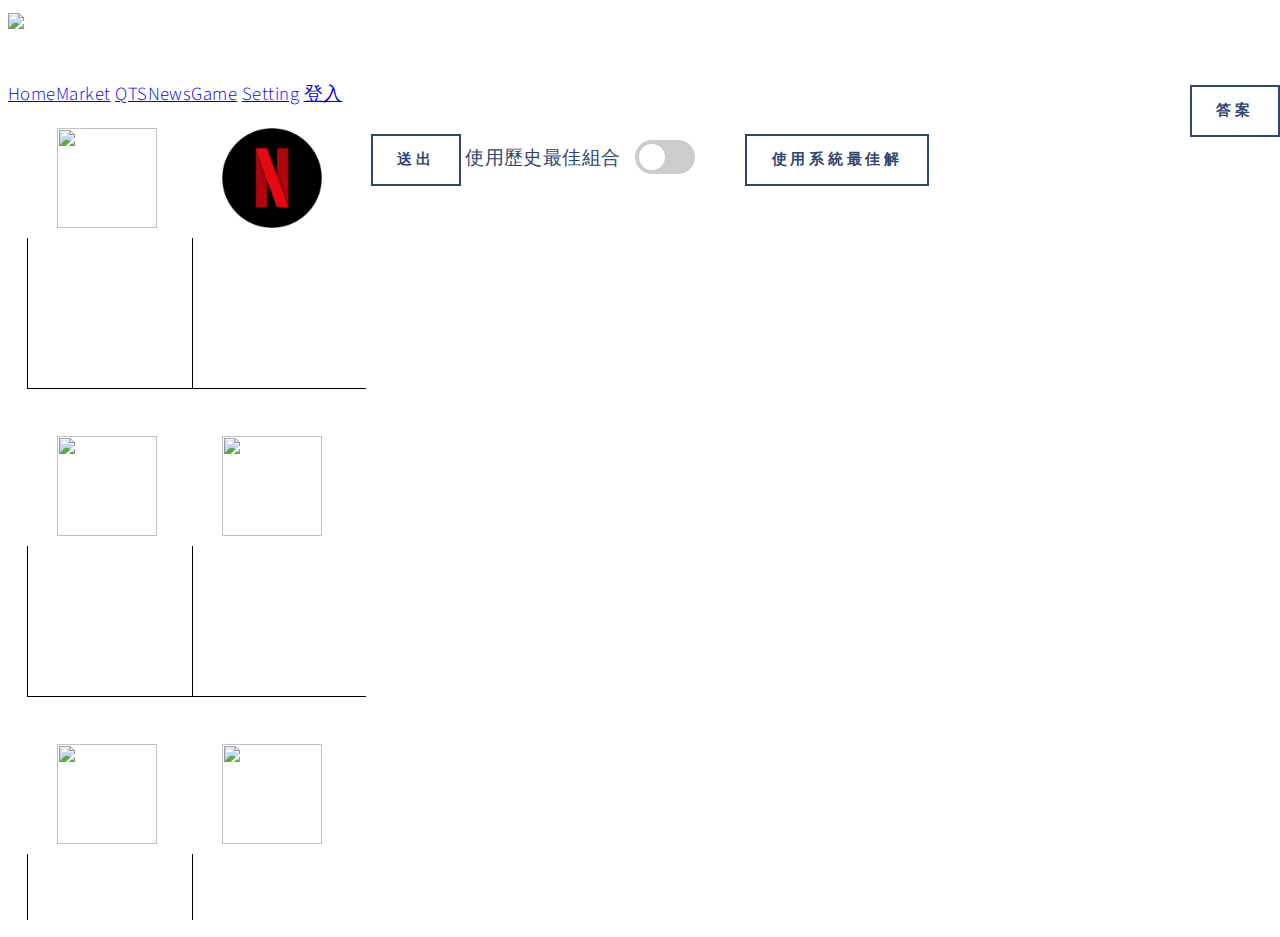
==== commit 1c515b8d: "遊戲大改前穩定版本" ====
--- a/game.html
+++ b/game.html
@@ -299,152 +299,152 @@
                     <div class="chart" style="width: 45%;">
                         <input type="checkbox" id="myCheckbox1" name="company_box" value="0" />
                         <label onclick="select(this)" value="0" for="myCheckbox1"><img src="img/AAPL.png" /></label>
-                        <canvas id="canvas1" style="background-color: #2f466e;"></canvas>
+                        <canvas id="canvas1" style="background-color: white; border-left:1px solid #000000;border-bottom:1px solid #000000;"></canvas>
                     </div>
                     <div class="chart" style="width: 45%;">
                         <input type="checkbox" id="myCheckbox2" name="company_box" value="1" />
                         <label onclick="select(this)" value="1" for="myCheckbox2"><img src="img/NFLX.png" /></label>
-                        <canvas id="canvas2" style="background-color: white;"></canvas>
+                        <canvas id="canvas2" style="background-color: white; border-left:1px solid #000000;border-bottom:1px solid #000000;"></canvas>
                     </div>
                     <div class="chart" style="width: 45%;">
                         <input type="checkbox" id="myCheckbox3" name="company_box" value="2" />
                         <label onclick="select(this)" value="2" for="myCheckbox3"><img src="img/BA.png" /></label>
-                        <canvas id="canvas3" style="background-color: white;"></canvas>
+                        <canvas id="canvas3" style="background-color: white; border-left:1px solid #000000;border-bottom:1px solid #000000;"></canvas>
                     </div>
                     <div class="chart" style="width: 45%;">
                         <input type="checkbox" id="myCheckbox4" name="company_box" value="3" />
                         <label onclick="select(this)" value="3" for="myCheckbox4"><img src="img/TSLA.png" /></label>
-                        <canvas id="canvas4" style="background-color: white;"></canvas>
+                        <canvas id="canvas4" style="background-color: white; border-left:1px solid #000000;border-bottom:1px solid #000000;"></canvas>
                     </div>
                     <div class="chart" style="width: 45%;">
                         <input type="checkbox" id="myCheckbox5" name="company_box" value="4" />
                         <label onclick="select(this)" value="4" for="myCheckbox5"><img src="img/CSCO.png" /></label>
-                        <canvas id="canvas5" style="background-color: white;"></canvas>
+                        <canvas id="canvas5" style="background-color: white; border-left:1px solid #000000;border-bottom:1px solid #000000;"></canvas>
                     </div>
                     <div class="chart" style="width: 45%;">
                         <input type="checkbox" id="myCheckbox6" name="company_box" value="5" />
                         <label onclick="select(this)" value="5" for="myCheckbox6"><img src="img/COST.png" /></label>
-                        <canvas id="canvas6" style="background-color: white;"></canvas>
+                        <canvas id="canvas6" style="background-color: white; border-left:1px solid #000000;border-bottom:1px solid #000000;"></canvas>
                     </div>
                     <div class="chart" style="width: 45%;">
                         <input type="checkbox" id="myCheckbox7" name="company_box" value="6" />
                         <label onclick="select(this)" value="6" for="myCheckbox7"><img src="img/DIS.png" /></label>
-                        <canvas id="canvas7" style="background-color: white;"></canvas>
+                        <canvas id="canvas7" style="background-color: white; border-left:1px solid #000000;border-bottom:1px solid #000000;"></canvas>
                     </div>
                     <div class="chart" style="width: 45%;">
                         <input type="checkbox" id="myCheckbox8" name="company_box" value="7" />
                         <label onclick="select(this)" value="7" for="myCheckbox8"><img src="img/C.png" /></label>
-                        <canvas id="canvas8" style="background-color: white;"></canvas>
+                        <canvas id="canvas8" style="background-color: white; border-left:1px solid #000000;border-bottom:1px solid #000000;"></canvas>
                     </div>
                     <div class="chart" style="width: 45%;">
                         <input type="checkbox" id="myCheckbox9" name="company_box" value="8" />
                         <label onclick="select(this)" value="8" for="myCheckbox9"><img src="img/FORD.png" /></label>
-                        <canvas id="canvas9" style="background-color: white;"></canvas>
+                        <canvas id="canvas9" style="background-color: white; border-left:1px solid #000000;border-bottom:1px solid #000000;"></canvas>
                     </div>
                     <div class="chart" style="width: 45%;">
                         <input type="checkbox" id="myCheckbox10" name="company_box" value="9" />
                         <label onclick="select(this)" value="9" for="myCheckbox10"><img src="img/AMD.png" /></label>
-                        <canvas id="canvas10" style="background-color: white;"></canvas>
+                        <canvas id="canvas10" style="background-color: white; border-left:1px solid #000000;border-bottom:1px solid #000000;"></canvas>
                     </div>
                     <div class="chart" style="width: 45%;">
                         <input type="checkbox" id="myCheckbox11" name="company_box" value="10" />
                         <label onclick="select(this)" value="10" for="myCheckbox11"><img src="img/IBM.png" /></label>
-                        <canvas id="canvas11" style="background-color: white;"></canvas>
+                        <canvas id="canvas11" style="background-color: white; border-left:1px solid #000000;border-bottom:1px solid #000000;"></canvas>
                     </div>
                     <div class="chart" style="width: 45%;">
                         <input type="checkbox" id="myCheckbox12" name="company_box" value="11" />
                         <label onclick="select(this)" value="11" for="myCheckbox12"><img src="img/INTC.png" /></label>
-                        <canvas id="canvas12" style="background-color: white;"></canvas>
+                        <canvas id="canvas12" style="background-color: white; border-left:1px solid #000000;border-bottom:1px solid #000000;"></canvas>
                     </div>
                     <div class="chart" style="width: 45%;">
                         <input type="checkbox" id="myCheckbox13" name="company_box" value="12" />
                         <label onclick="select(this)" value="12" for="myCheckbox13"><img src="img/JNJ.png" /></label>
-                        <canvas id="canvas13" style="background-color: white;"></canvas>
+                        <canvas id="canvas13" style="background-color: white; border-left:1px solid #000000;border-bottom:1px solid #000000;"></canvas>
                     </div>
                     <div class="chart" style="width: 45%;">
                         <input type="checkbox" id="myCheckbox14" name="company_box" value="13" />
                         <label onclick="select(this)" value="13" for="myCheckbox14"><img src="img/DELL.png" /></label>
-                        <canvas id="canvas14" style="background-color: white;"></canvas>
+                        <canvas id="canvas14" style="background-color: white; border-left:1px solid #000000;border-bottom:1px solid #000000;"></canvas>
                     </div>
                     <div class="chart" style="width: 45%;">
                         <input type="checkbox" id="myCheckbox15" name="company_box" value="14" />
                         <label onclick="select(this)" value="14" for="myCheckbox15"><img src="img/KO.png" /></label>
-                        <canvas id="canvas15" style="background-color: white;"></canvas>
+                        <canvas id="canvas15" style="background-color: white; border-left:1px solid #000000;border-bottom:1px solid #000000;"></canvas>
                     </div>
                     <div class="chart" style="width: 45%;">
                         <input type="checkbox" id="myCheckbox16" name="company_box" value="15" />
                         <label onclick="select(this)" value="15" for="myCheckbox16"><img src="img/MCD.png" /></label>
-                        <canvas id="canvas16" style="background-color: white;"></canvas>
+                        <canvas id="canvas16" style="background-color: white; border-left:1px solid #000000;border-bottom:1px solid #000000;"></canvas>
                     </div>
                     <div class="chart" style="width: 45%;">
                         <input type="checkbox" id="myCheckbox17" name="company_box" value="16" />
                         <label onclick="select(this)" value="16" for="myCheckbox17"><img src="img/MMM.png" /></label>
-                        <canvas id="canvas17" style="background-color: white;"></canvas>
+                        <canvas id="canvas17" style="background-color: white; border-left:1px solid #000000;border-bottom:1px solid #000000;"></canvas>
                     </div>
                     <div class="chart" style="width: 45%;">
                         <input type="checkbox" id="myCheckbox18" name="company_box" value="17" />
                         <label onclick="select(this)" value="17" for="myCheckbox18"><img src="img/ADBE.png" /></label>
-                        <canvas id="canvas18" style="background-color: white;"></canvas>
+                        <canvas id="canvas18" style="background-color: white; border-left:1px solid #000000;border-bottom:1px solid #000000;"></canvas>
                     </div>
                     <div class="chart" style="width: 45%;">
                         <input type="checkbox" id="myCheckbox19" name="company_box" value="18" />
                         <label onclick="select(this)" value="18" for="myCheckbox19"><img src="img/MSFT.png" /></label>
-                        <canvas id="canvas19" style="background-color: white;"></canvas>
+                        <canvas id="canvas19" style="background-color: white; border-left:1px solid #000000;border-bottom:1px solid #000000;"></canvas>
                     </div>
                     <div class="chart" style="width: 45%;">
                         <input type="checkbox" id="myCheckbox20" name="company_box" value="19" />
                         <label onclick="select(this)" value="19" for="myCheckbox20"><img src="img/NKE.png" /></label>
-                        <canvas id="canvas20" style="background-color: white;"></canvas>
+                        <canvas id="canvas20" style="background-color: white; border-left:1px solid #000000;border-bottom:1px solid #000000;"></canvas>
                     </div>
                     <div class="chart" style="width: 45%;">
                         <input type="checkbox" id="myCheckbox21" name="company_box" value="20" />
                         <label onclick="select(this)" value="20" for="myCheckbox21"><img src="img/AMZN.png" /></label>
-                        <canvas id="canvas21" style="background-color: white;"></canvas>
+                        <canvas id="canvas21" style="background-color: white; border-left:1px solid #000000;border-bottom:1px solid #000000;"></canvas>
                     </div>
                     <div class="chart" style="width: 45%;">
                         <input type="checkbox" id="myCheckbox22" name="company_box" value="21" />
                         <label onclick="select(this)" value="21" for="myCheckbox22"><img src="img/PG.png" /></label>
-                        <canvas id="canvas22" style="background-color: white;"></canvas>
+                        <canvas id="canvas22" style="background-color: white; border-left:1px solid #000000;border-bottom:1px solid #000000;"></canvas>
                     </div>
                     <div class="chart" style="width: 45%;">
                         <input type="checkbox" id="myCheckbox23" name="company_box" value="22" />
                         <label onclick="select(this)" value="22" for="myCheckbox23"><img src="img/ORCL.png" /></label>
-                        <canvas id="canvas23" style="background-color: white;"></canvas>
+                        <canvas id="canvas23" style="background-color: white; border-left:1px solid #000000;border-bottom:1px solid #000000;"></canvas>
                     </div>
                     <div class="chart" style="width: 45%;">
                         <input type="checkbox" id="myCheckbox24" name="company_box" value="23" />
                         <label onclick="select(this)" value="23" for="myCheckbox24"><img src="img/ZOOM.png" /></label>
-                        <canvas id="canvas24" style="background-color: white;"></canvas>
+                        <canvas id="canvas24" style="background-color: white; border-left:1px solid #000000;border-bottom:1px solid #000000;"></canvas>
                     </div>
                     <div class="chart" style="width: 45%;">
                         <input type="checkbox" id="myCheckbox25" name="company_box" value="24" />
                         <label onclick="select(this)" value="24" for="myCheckbox25"><img src="img/NVDA.png" /></label>
-                        <canvas id="canvas25" style="background-color: white;"></canvas>
+                        <canvas id="canvas25" style="background-color: white; border-left:1px solid #000000;border-bottom:1px solid #000000;"></canvas>
                     </div>
                     <div class="chart" style="width: 45%;">
                         <input type="checkbox" id="myCheckbox26" name="company_box" value="25" />
                         <label onclick="select(this)" value="25" for="myCheckbox26"><img src="img/V.png" /></label>
-                        <canvas id="canvas26" style="background-color: white;"></canvas>
+                        <canvas id="canvas26" style="background-color: white; border-left:1px solid #000000;border-bottom:1px solid #000000;"></canvas>
                     </div>
                     <div class="chart" style="width: 45%;">
                         <input type="checkbox" id="myCheckbox27" name="company_box" value="26" />
                         <label onclick="select(this)" value="26" for="myCheckbox27"><img src="img/FB.png" /></label>
-                        <canvas id="canvas27" style="background-color: white;"></canvas>
+                        <canvas id="canvas27" style="background-color: white; border-left:1px solid #000000;border-bottom:1px solid #000000;"></canvas>
                     </div>
                     <div class="chart" style="width: 45%;">
                         <input type="checkbox" id="myCheckbox28" name="company_box" value="27" />
                         <label onclick="select(this)" value="27" for="myCheckbox28"><img src="img/GOOGL.png" /></label>
-                        <canvas id="canvas28" style="background-color: white;"></canvas>
+                        <canvas id="canvas28" style="background-color: white; border-left:1px solid #000000;border-bottom:1px solid #000000;"></canvas>
                     </div>
                     <div class="chart" style="width: 45%;">
                         <input type="checkbox" id="myCheckbox29" name="company_box" value="28" />
                         <label onclick="select(this)" value="28" for="myCheckbox29"><img src="img/SBUX.png" /></label>
-                        <canvas id="canvas29" style="background-color: white;"></canvas>
+                        <canvas id="canvas29" style="background-color: white; border-left:1px solid #000000;border-bottom:1px solid #000000;"></canvas>
                     </div>
                     <div class="chart" style="width: 45%;">
                         <input type="checkbox" id="myCheckbox30" name="company_box" value="29" />
                         <label onclick="select(this)" value="29" for="myCheckbox30"><img src="img/HSY.png" /></label>
-                        <canvas id="canvas30" style="background-color: white;"></canvas>
+                        <canvas id="canvas30" style="background-color: white; border-left:1px solid #000000;border-bottom:1px solid #000000;"></canvas>
                     </div>
 
 
@@ -478,7 +478,7 @@
                     <input type="text" value="47780.72402807684" disabled>
                 </div>
 
-                <div>
+                <div id = "canvas_div" style = " display: none;">
                     <canvas id="canvas0" style="background-color: white; display: none;" width="600px"></canvas>
                 </div>
 
@@ -486,7 +486,7 @@
 
                 <form>
                     <div class="fields">
-                        <div class="field half">
+                        <div class="field third">
                             <div id="your_select">
                             </div>
                             <div id="show_data" style="display: none;" class="fields">
@@ -503,7 +503,7 @@
 
 
 
-                        <div class="field half">
+                        <div class="field third">
                             <div id="history_best">
                             </div>
                             <div id="history_data" style="display: none;" class="fields">
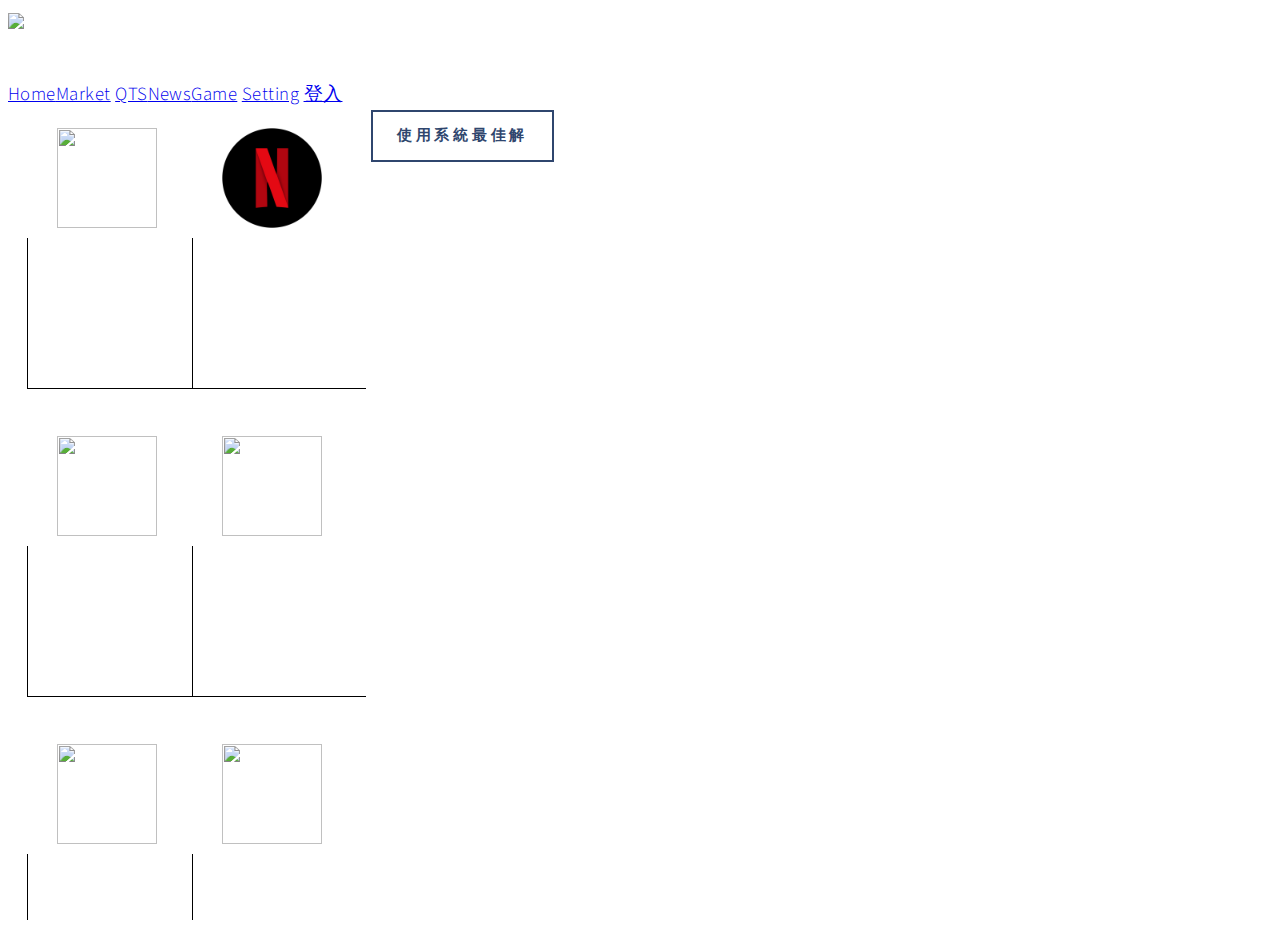
==== commit 504a3e1e: "完成遊戲大改" ====
--- a/game.html
+++ b/game.html
@@ -187,69 +187,7 @@
             position: absolute;
         }
 
-        /* The switch - the box around the slider */
-        .switch {
-            position: relative;
-            display: inline-block;
-            width: 60px;
-            height: 34px;
-            top: 20px;
-        }
-
-        /* Hide default HTML checkbox */
-        .switch input {
-            opacity: 0;
-            width: 0;
-            height: 0;
-        }
-
-        /* The slider */
-        .slider {
-            position: absolute;
-            cursor: pointer;
-            top: 0;
-            left: 0;
-            right: 0;
-            bottom: 0;
-            background-color: #ccc;
-            -webkit-transition: .4s;
-            transition: .4s;
-        }
-
-        .slider:before {
-            position: absolute;
-            content: "";
-            height: 26px;
-            width: 26px;
-            left: 4px;
-            bottom: 4px;
-            background-color: white;
-            -webkit-transition: .4s;
-            transition: .4s;
-        }
-
-        input:checked+.slider {
-            background-color: #2196F3;
-        }
-
-        input:focus+.slider {
-            box-shadow: 0 0 1px #2196F3;
-        }
-
-        input:checked+.slider:before {
-            -webkit-transform: translateX(26px);
-            -ms-transform: translateX(26px);
-            transform: translateX(26px);
-        }
-
-        /* Rounded sliders */
-        .slider.round {
-            border-radius: 34px;
-        }
-
-        .slider.round:before {
-            border-radius: 50%;
-        }
+        
     </style>
 
 
@@ -454,20 +392,7 @@
             </div>
             <div class="myDiv2" id="dataDiv" style="width: 68vw;">
                 <div>
-                    <input type="button" value="送出" onclick="send(this)" id="sendButton">
-                    <!-- Rounded switch -->
-                    <strong>使用歷史最佳組合</strong>
-                    <label class="switch">
-                        <input type="checkbox" id="use_best">
-                        <span class="slider round"></span>
-                    </label>
-                    &MediumSpace;
-                    &MediumSpace;
-                    &MediumSpace;
-                    &MediumSpace;
                     <input type="button" value="使用系統最佳解" id="use_system_best" onclick="useSystemBest()">
-                    <input id="answer_button" type="button" value="答案" onmouseover="show_answer()"
-                        onmouseout="hide_answer()" id="sendButton">
                 </div>
                 <br>
                 <div id="system_answer" style="display: none;">
@@ -486,7 +411,7 @@
 
                 <form>
                     <div class="fields">
-                        <div class="field third">
+                        <div class="field half">
                             <div id="your_select">
                             </div>
                             <div id="show_data" style="display: none;" class="fields">
@@ -503,16 +428,16 @@
 
 
 
-                        <div class="field third">
+                        <div class="field half">
                             <div id="history_best">
                             </div>
                             <div id="history_data" style="display: none;" class="fields">
                                 <div class="field quarter">
-                                    <label>歷史最佳趨勢值</label>
+                                    <label>玩家最佳趨勢值</label>
                                     <input name="historyData" type="text" value="" disabled>
                                 </div>
                                 <div class="field quarter">
-                                    <label>歷史最佳風險</label>
+                                    <label>玩家最佳風險</label>
                                     <input name="historyData" type="text" value="" disabled>
                                 </div>
                             </div>
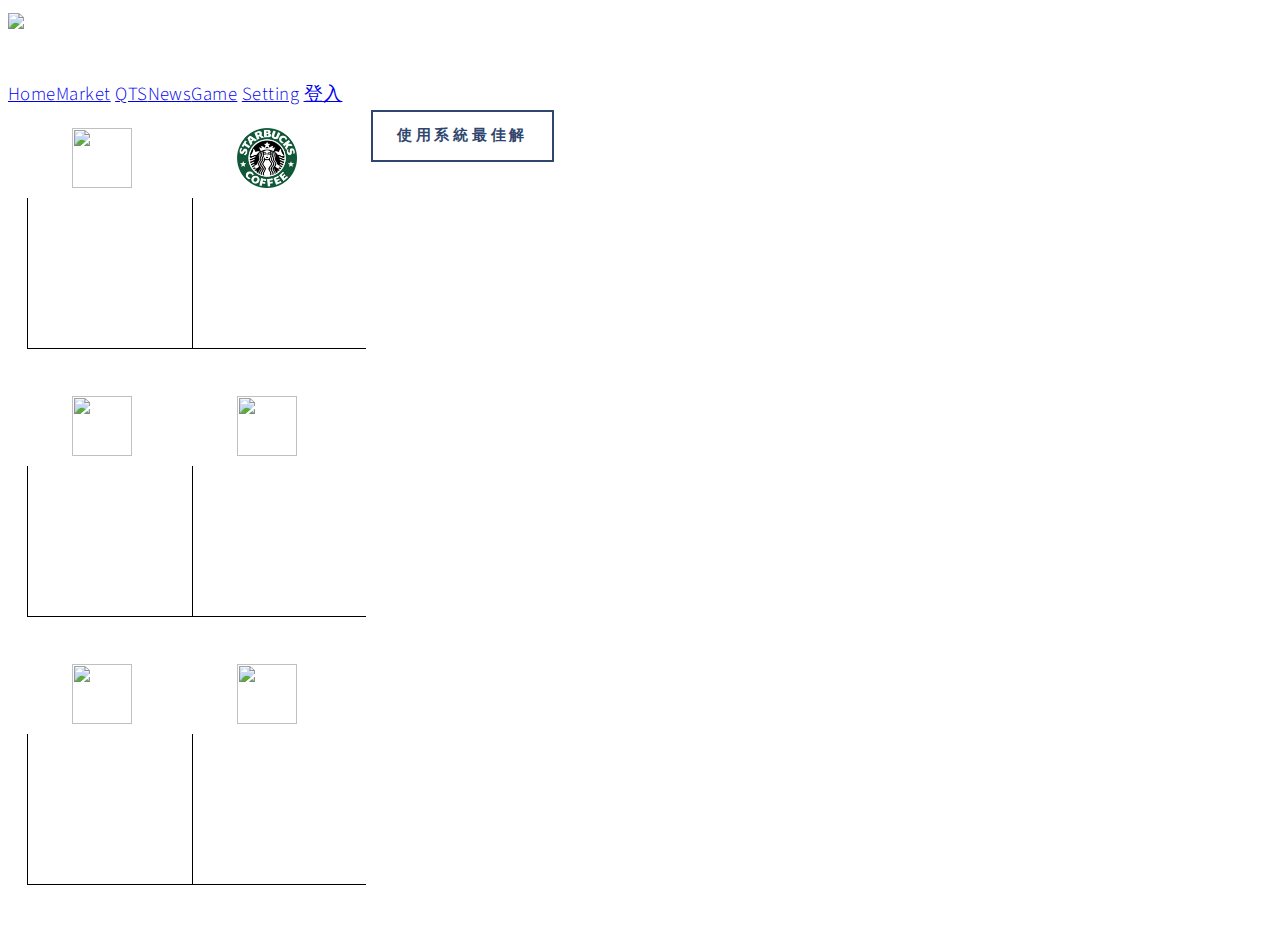
==== commit 021b47d0: "更改風險圖表" ====
--- a/game.html
+++ b/game.html
@@ -71,6 +71,7 @@
             -moz-user-select: none;
             -ms-user-select: none;
             user-select: none;
+            left: 15px;
         }
 
         label::before {
@@ -89,11 +90,13 @@
             line-height: 28px;
             transition-duration: 0.4s;
             transform: scale(0);
+            
         }
 
         label img {
-            height: 100px;
-            width: 100px;
+            height: 60px;
+            width: 60px;
+            
             transition-duration: 0.2s;
             transform-origin: 45% 45%;
         }
@@ -106,7 +109,7 @@
         }
 
         :checked+label img {
-            transform: scale(0.7);
+            transform: scale(1.5);
             z-index: -1;
         }
 
@@ -241,7 +244,7 @@
                     </div>
                     <div class="chart" style="width: 45%;">
                         <input type="checkbox" id="myCheckbox2" name="company_box" value="1" />
-                        <label onclick="select(this)" value="1" for="myCheckbox2"><img src="img/NFLX.png" /></label>
+                        <label onclick="select(this)" value="1" for="myCheckbox2"><img src="img/SBUX.png" /></label>
                         <canvas id="canvas2" style="background-color: white; border-left:1px solid #000000;border-bottom:1px solid #000000;"></canvas>
                     </div>
                     <div class="chart" style="width: 45%;">
@@ -376,7 +379,7 @@
                     </div>
                     <div class="chart" style="width: 45%;">
                         <input type="checkbox" id="myCheckbox29" name="company_box" value="28" />
-                        <label onclick="select(this)" value="28" for="myCheckbox29"><img src="img/SBUX.png" /></label>
+                        <label onclick="select(this)" value="28" for="myCheckbox29"><img src="img/NFLX.png" /></label>
                         <canvas id="canvas29" style="background-color: white; border-left:1px solid #000000;border-bottom:1px solid #000000;"></canvas>
                     </div>
                     <div class="chart" style="width: 45%;">
--- a/style_game.css
+++ b/style_game.css
@@ -290,7 +290,11 @@
     border-color: #9bf1ff;
     content: '\f00c';
     color:  #2f466e;
-}
+    top: -15px;
+    left: -10px;
+}
+
+
 
 input[type="checkbox"]:focus+label:before, input[type="radio"]:focus+label:before {
     box-shadow: 0 0 0 2px #9bf1ff;
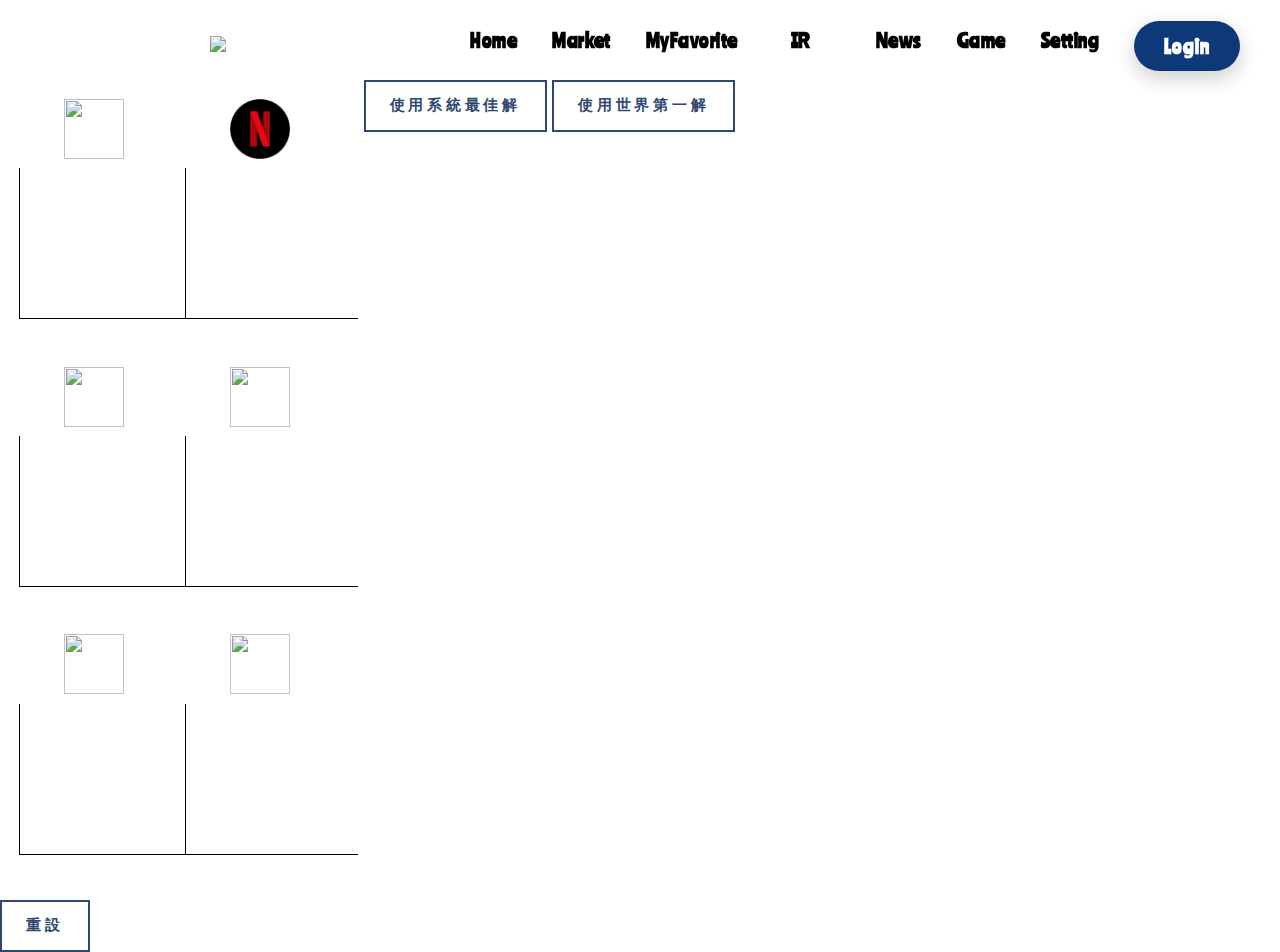
==== commit 782d72f3: "change top bar" ====
--- a/game.html
+++ b/game.html
@@ -209,14 +209,17 @@
                     <a class="logo_a" href="./"><img class="logo" src="image1.png"></a>
                     <a class="btn_label">
                         <label class="label_block" for="control_menu"></label></a>
-                    <nav class="nav"><a class="menu_item" href="https://jean870809.github.io/ruby/index.html">Home</a><a
-                            class="menu_item" href="https://ceciliehsu.github.io/html5up-forty/market.html">Market</a>
-                        <a class="menu_item" href="https://alvintang0925.github.io/fortyweb/qts.html">QTS</a><a
-                            class="menu_item" href="./faq/account/">News</a><a class="menu_item"
-                            href="https://becks9908.github.io/myweb/ruby_card.html">Game</a>
-                        <a class="menu_item" href="./how/prepare/">Setting</a>
-                        <a class="btn_gold shadow menu_btn_gold" href="login.html" id="name">登入</a>
-                    </nav>
+                        <nav class="nav" style="font-family: 'Ranchers';">
+                            <a class="menu_item" href="https://jean870809.github.io/ruby/index.html">Home</a>
+                            <a class="menu_item" href="https://ceciliehsu.github.io/html5up-forty/ruby_market.html">Market</a>
+                            <a class="menu_item" href="https://ceciliehsu.github.io/html5up-forty/myfavorite.html">MyFavorite</a>
+                            <a class="menu_item" href="https://alvintang0925.github.io/fortyweb/ruby_qts.html">IR</a>
+                            <a class="menu_item" href="https://ceciliehsu.github.io/html5up-forty/news.html">News</a>
+                            <a class="menu_item" href="https://becks9908.github.io/myweb/ruby_card.html">Game</a>
+    
+                            <a class="menu_item" href="./how/prepare/">Setting</a>
+                            <a class="btn_gold shadow menu_btn_gold" href="login.html" id="name">Login</a>
+                        </nav>
                 </div>
             </header>
         </div>
@@ -244,7 +247,7 @@
                     </div>
                     <div class="chart" style="width: 45%;">
                         <input type="checkbox" id="myCheckbox2" name="company_box" value="1" />
-                        <label onclick="select(this)" value="1" for="myCheckbox2"><img src="img/SBUX.png" /></label>
+                        <label onclick="select(this)" value="1" for="myCheckbox2"><img src="img/NFLX.png" /></label>
                         <canvas id="canvas2" style="background-color: white; border-left:1px solid #000000;border-bottom:1px solid #000000;"></canvas>
                     </div>
                     <div class="chart" style="width: 45%;">
@@ -379,7 +382,7 @@
                     </div>
                     <div class="chart" style="width: 45%;">
                         <input type="checkbox" id="myCheckbox29" name="company_box" value="28" />
-                        <label onclick="select(this)" value="28" for="myCheckbox29"><img src="img/NFLX.png" /></label>
+                        <label onclick="select(this)" value="28" for="myCheckbox29"><img src="img/SBUX.png" /></label>
                         <canvas id="canvas29" style="background-color: white; border-left:1px solid #000000;border-bottom:1px solid #000000;"></canvas>
                     </div>
                     <div class="chart" style="width: 45%;">
@@ -396,15 +399,10 @@
             <div class="myDiv2" id="dataDiv" style="width: 68vw;">
                 <div>
                     <input type="button" value="使用系統最佳解" id="use_system_best" onclick="useSystemBest()">
+                    <input type="button" value="使用世界第一解" id="use_player_best" onclick="usePlayerBest()">
+                    
                 </div>
                 <br>
-                <div id="system_answer" style="display: none;">
-                    <img style="width: 300px; height: 150px;" src="img/answer.png">
-                    <label>趨勢值</label>
-                    <input type="text" value="0.923646068725844" disabled>
-                    <label>風險</label>
-                    <input type="text" value="47780.72402807684" disabled>
-                </div>
 
                 <div id = "canvas_div" style = " display: none;">
                     <canvas id="canvas0" style="background-color: white; display: none;" width="600px"></canvas>
@@ -436,11 +434,11 @@
                             </div>
                             <div id="history_data" style="display: none;" class="fields">
                                 <div class="field quarter">
-                                    <label>玩家最佳趨勢值</label>
+                                    <label>世界第一趨勢值</label>
                                     <input name="historyData" type="text" value="" disabled>
                                 </div>
                                 <div class="field quarter">
-                                    <label>玩家最佳風險</label>
+                                    <label>世界第一風險</label>
                                     <input name="historyData" type="text" value="" disabled>
                                 </div>
                             </div>
@@ -452,6 +450,10 @@
         </section>
 
 
+
+    </div>
+    <div id = "innner">
+        <input type="button" value="重設" id="reset" onclick="resetPlayerBest()">
     </div>
 
     <script src="assets/js/jquery.min.js"></script>
--- a/dawho2.css
+++ b/dawho2.css
@@ -0,0 +1,2997 @@
+@charset "UTF-8";
+a,
+abbr,
+acronym,
+address,
+applet,
+article,
+aside,
+audio,
+b,
+big,
+blockquote,
+body,
+canvas,
+caption,
+center,
+cite,
+code,
+dd,
+del,
+details,
+dfn,
+div,
+dl,
+dt,
+em,
+embed,
+fieldset,
+figcaption,
+figure,
+footer,
+form,
+h1,
+h2,
+h3,
+h4,
+h5,
+h6,
+header,
+hgroup,
+html,
+i,
+iframe,
+img,
+ins,
+kbd,
+label,
+legend,
+li,
+mark,
+menu,
+nav,
+object,
+ol,
+output,
+p,
+pre,
+q,
+ruby,
+s,
+samp,
+section,
+small,
+span,
+strike,
+strong,
+sub,
+summary,
+sup,
+table,
+tbody,
+td,
+tfoot,
+th,
+thead,
+time,
+tr,
+tt,
+u,
+ul,
+var,
+video {
+    margin: 0;
+    padding: 0;
+    border: 0;
+    font-size: 100%;
+    font: inherit;
+    vertical-align: baseline
+}
+
+article,
+aside,
+details,
+figcaption,
+figure,
+footer,
+header,
+hgroup,
+main,
+menu,
+nav,
+section {
+    display: block
+}
+
+body {
+    line-height: 1
+}
+
+a,
+li,
+ol,
+ul {
+    list-style: none
+}
+
+a {
+    text-decoration: none
+}
+
+button {
+    -webkit-appearance: none;
+    -moz-appearance: none;
+    appearance: none
+}
+
+select {
+    -webkit-appearance: none;
+    -moz-appearance: none
+}
+
+select::-ms-expand {
+    display: none
+}
+
+textarea {
+    -webkit-appearance: none
+}
+
+button,
+input {
+    border-radius: 0
+}
+
+@font-face {
+    font-family: "SourceHanSansTW-Light";
+    src: url(".././font/SourceHanSansTW-Light.ttf?v=200831") format("truetype");
+    font-weight: lighter;
+    font-style: normal
+}
+
+@font-face {
+    font-family: "SourceHanSansTW-Heavy";
+    src: url(".././font/SourceHanSansTW-Heavy.ttf?v=200831") format("truetype");
+    font-weight: bold;
+    font-style: normal
+}
+
+.f_HanSans_light {
+    font-family: "SourceHanSansTW-Light"
+}
+
+.f_HanSans_heavy {
+    font-family: "SourceHanSansTW-Heavy"
+}
+
+.btn_gold {
+    font-size: 26px;
+    letter-spacing: 1px;
+    font-weight: bold;
+    padding: 25px 50px;
+    border-radius: 42.5px;
+    background-color: #0e3979;
+    color: white;
+    position: relative;
+    z-index: 2;
+    -webkit-transition: all 0.2s linear;
+    -o-transition: all 0.2s linear;
+    transition: all 0.2s linear
+}
+
+.btn_gold:hover {
+    background-color: transparent
+}
+
+@media (max-width:1279px) {
+    .btn_gold {
+        padding: 20px 40px;
+        font-size: 18px
+    }
+}
+
+.btn_gold:hover {
+    color: white
+}
+
+.btn_gold:before {
+    content: "";
+    position: absolute;
+    top: 0;
+    left: 0;
+    right: 0;
+    margin: auto;
+    width: 40%;
+    height: 100%;
+    border-radius: 42.5px;
+    background: #4d799c;
+    z-index: -1;
+    opacity: 0;
+    -webkit-transition: all 0.5s cubic-bezier(0.2, 1, 0.3, 1);
+    -o-transition: all 0.5s cubic-bezier(0.2, 1, 0.3, 1);
+    transition: all 0.5s cubic-bezier(0.2, 1, 0.3, 1)
+}
+
+.btn_gold:hover:before {
+    opacity: 1;
+    width: 100%
+}
+
+.btn_white_bg {
+    font-size: 26px;
+    letter-spacing: 1px;
+    font-weight: bold;
+    padding: 25px 50px;
+    border-radius: 42.5px;
+    background-color: white;
+    position: relative;
+    color: #0e3979;
+    z-index: 2;
+    -webkit-transition: all 0.2s linear;
+    -o-transition: all 0.2s linear;
+    transition: all 0.2s linear
+}
+
+@media (max-width:1279px) {
+    .btn_white_bg {
+        padding: 20px 40px;
+        font-size: 22px
+    }
+}
+
+@media (max-width:767px) {
+    .btn_white_bg {
+        padding: 20px 40px;
+        font-size: 20px
+    }
+}
+
+.btn_white_bg:hover {
+    background-color: transparent;
+    color: white
+}
+
+.btn_white_bg:before {
+    content: "";
+    position: absolute;
+    top: 0;
+    left: 0;
+    right: 0;
+    margin: auto;
+    width: 40%;
+    height: 100%;
+    border-radius: 42.5px;
+    background: #4d799c;
+    z-index: -1;
+    opacity: 0;
+    -webkit-transition: all 0.5s cubic-bezier(0.2, 1, 0.3, 1);
+    -o-transition: all 0.5s cubic-bezier(0.2, 1, 0.3, 1);
+    transition: all 0.5s cubic-bezier(0.2, 1, 0.3, 1)
+}
+
+.btn_white_bg:hover:before {
+    opacity: 1;
+    width: 100%
+}
+
+.btn_white_bg.btn_border {
+    border: 1px solid #0e3979
+}
+
+.btn_white_bg.btn_pri_color:hover:before {
+    background: #0e3979
+}
+
+.btn_gold_line {
+    display: inline-block;
+    font-size: 26px;
+    letter-spacing: 1px;
+    font-weight: bold;
+    color: #0e3979;
+    padding: 25px 50px;
+    border-radius: 42.5px;
+    border: solid 1px #4d799c;
+    position: relative;
+    -webkit-transition: all 0.2s ease-in-out;
+    -o-transition: all 0.2s ease-in-out;
+    transition: all 0.2s ease-in-out
+}
+
+@media (max-width:1279px) {
+    .btn_gold_line {
+        padding: 20px 40px;
+        font-size: 18px
+    }
+}
+
+.btn_gold_line:hover {
+    color: white
+}
+
+.btn_gold_line:before {
+    content: "";
+    position: absolute;
+    top: 0;
+    left: 0;
+    right: 0;
+    margin: auto;
+    width: 40%;
+    height: 100%;
+    border-radius: 42.5px;
+    background: #4d799c;
+    z-index: -1;
+    opacity: 0;
+    -webkit-transition: all 0.5s cubic-bezier(0.2, 1, 0.3, 1);
+    -o-transition: all 0.5s cubic-bezier(0.2, 1, 0.3, 1);
+    transition: all 0.5s cubic-bezier(0.2, 1, 0.3, 1)
+}
+
+.btn_gold_line:hover:before {
+    opacity: 1;
+    width: 100%
+}
+
+.btn_gold_line:after {
+    display: inline-block;
+    content: "";
+    margin-left: 5px;
+    width: 20px;
+    height: 20px;
+    background: url(../img/arrow_gold.svg) center/contain no-repeat
+}
+
+@media (max-width:1279px) {
+    .btn_gold_line:after {
+        width: 16px;
+        height: 16px;
+        vertical-align: bottom
+    }
+}
+
+.btn_gold_line:hover:after {
+    background: url(../img/arrow_white.svg) center/contain no-repeat
+}
+
+.btn_white_line {
+    font-size: 26px;
+    letter-spacing: 1px;
+    font-weight: bold;
+    color: #0e3979;
+    padding: 25px 50px;
+    border-radius: 42.5px;
+    color: white;
+    background-color: #0e3979;
+    position: relative;
+    -webkit-transition: all 0.2s ease-in-out;
+    -o-transition: all 0.2s ease-in-out;
+    transition: all 0.2s ease-in-out
+}
+
+@media (max-width:1279px) {
+    .btn_white_line {
+        padding: 20px 40px;
+        font-size: 18px
+    }
+}
+
+.btn_white_line:hover {
+    background: transparent
+}
+
+.btn_white_line:before {
+    content: "";
+    position: absolute;
+    top: 0;
+    left: 0;
+    right: 0;
+    margin: auto;
+    width: 40%;
+    height: 100%;
+    border-radius: 42.5px;
+    background: #ae8419;
+    z-index: -1;
+    opacity: 0;
+    -webkit-transition: all 0.5s cubic-bezier(0.2, 1, 0.3, 1);
+    -o-transition: all 0.5s cubic-bezier(0.2, 1, 0.3, 1);
+    transition: all 0.5s cubic-bezier(0.2, 1, 0.3, 1)
+}
+
+.btn_white_line:hover:before {
+    opacity: 1;
+    width: 100%
+}
+
+.btn_white_line:after {
+    display: inline-block;
+    content: "";
+    margin-left: 5px;
+    width: 20px;
+    height: 20px;
+    background: url(../img/arrow_white.svg) center/contain no-repeat
+}
+
+@media (max-width:1279px) {
+    .btn_white_line:after {
+        width: 16px;
+        height: 16px;
+        vertical-align: bottom
+    }
+}
+
+.btn_black_line {
+    font-size: 18px;
+    font-weight: bold;
+    color: #000000;
+    padding: 15px 25px;
+    border-radius: 50px;
+    border: solid 1px #000000;
+    background-color: #ffffff;
+    -webkit-transition: all 0.2s ease-in-out;
+    -o-transition: all 0.2s ease-in-out;
+    transition: all 0.2s ease-in-out
+}
+
+.btn_black_line:hover {
+    background: #000000;
+    color: white
+}
+
+#fix_btn {
+    visibility: hidden;
+    width: 100px;
+    height: 100px;
+    background: #0e3979;
+    border-radius: 50%;
+    position: fixed;
+    z-index: 4;
+    color: white;
+    top: 140px;
+    right: 120px;
+    display: -webkit-box;
+    display: -ms-flexbox;
+    display: flex;
+    font-size: 20px;
+    font-weight: bold;
+    -webkit-box-pack: center;
+    -ms-flex-pack: center;
+    justify-content: center;
+    -webkit-box-align: center;
+    -ms-flex-align: center;
+    align-items: center;
+    line-height: 1.5rem;
+    letter-spacing: 0.5px;
+    -webkit-box-shadow: 0 7px 20px 0 rgba(0, 0, 0, 0.2);
+    box-shadow: 0 7px 20px 0 rgba(0, 0, 0, 0.2);
+    -webkit-transition: all 0.2s ease-in-out;
+    -o-transition: all 0.2s ease-in-out;
+    transition: all 0.2s ease-in-out
+}
+
+#fix_btn:hover {
+    background: #ae8419
+}
+
+@media (max-width:1279px) {
+    #fix_btn {
+        line-height: 1.3rem;
+        font-size: 18px;
+        width: 88px;
+        height: 88px;
+        top: auto;
+        bottom: 50px;
+        right: 20px
+    }
+}
+
+@media (max-width:767px) {
+    #fix_btn {
+        font-size: 14px;
+        line-height: 1rem;
+        width: 66px;
+        height: 66px;
+        bottom: 50px;
+        right: 10px
+    }
+}
+
+#fix_btn .fix_btn_loan {
+    display: none;
+    color: inherit;
+    width: 100%;
+    height: 100%;
+    display: none;
+    -webkit-box-pack: center;
+    -ms-flex-pack: center;
+    justify-content: center;
+    -webkit-box-align: center;
+    -ms-flex-align: center;
+    align-items: center
+}
+
+#fix_btn .fix_btn_loan.active {
+    display: -webkit-box;
+    display: -ms-flexbox;
+    display: flex
+}
+
+#fix_btn.fix_btn_active {
+    visibility: visible
+}
+
+.btn_white_bg_page {
+    display: block;
+    font-size: 24px;
+    font-weight: bold;
+    letter-spacing: 1px;
+    font-weight: bold;
+    padding: 18px 52px;
+    border-radius: 40px;
+    border: solid 1px #0e3979;
+    background-color: white;
+    position: relative;
+    color: #0e3979;
+    z-index: 2;
+    -webkit-transition: all 0.2s linear;
+    -o-transition: all 0.2s linear;
+    transition: all 0.2s linear;
+    margin: 0 20px
+}
+
+@media (max-width:1279px) {
+    .btn_white_bg_page {
+        padding: 15px 40px;
+        font-size: 18px
+    }
+}
+
+@media (max-width:767px) {
+    .btn_white_bg_page {
+        padding: 15px 0;
+        font-size: 16px;
+        width: 124px;
+        margin: 10px 15px
+    }
+}
+
+.btn_white_bg_page:hover {
+    background-color: transparent;
+    color: white
+}
+
+.btn_white_bg_page:before {
+    content: "";
+    position: absolute;
+    top: 0;
+    left: 0;
+    right: 0;
+    margin: auto;
+    width: 40%;
+    height: 100%;
+    border-radius: 42.5px;
+    background: #0e3979;
+    z-index: -1;
+    opacity: 0;
+    -webkit-transition: all 0.5s cubic-bezier(0.2, 1, 0.3, 1);
+    -o-transition: all 0.5s cubic-bezier(0.2, 1, 0.3, 1);
+    transition: all 0.5s cubic-bezier(0.2, 1, 0.3, 1)
+}
+
+.btn_white_bg_page:hover:before {
+    opacity: 1;
+    width: 100%
+}
+
+.btns_now {
+    color: white;
+    background-color: #0e3979
+}
+
+.btn_pad_thin {
+    padding-top: 10px;
+    padding-bottom: 10px
+}
+
+.btn_mg {
+    margin: 0 20px
+}
+
+.head {
+    line-height: 1;
+    width: 100%;
+    position: fixed;
+    z-index: 5;
+    top: 0;
+    left: 0;
+    background: transparent
+}
+
+@media (max-width:1279px) {
+    .head {
+        width: 100%;
+        position: fixed;
+        z-index: 5;
+        top: 0;
+        left: 0
+    }
+}
+
+.head #control_menu {
+    display: none;
+    opacity: 0
+}
+
+.head #control_menu:checked~.menu>.btn_label>.label_block {
+    background: transparent
+}
+
+.head #control_menu:checked~.menu>.btn_label>.label_block:before {
+    -webkit-transform: rotate(45deg);
+    -ms-transform: rotate(45deg);
+    transform: rotate(45deg);
+    top: 0
+}
+
+.head #control_menu:checked~.menu>.btn_label>.label_block:after {
+    -webkit-transform: rotate(-45deg);
+    -ms-transform: rotate(-45deg);
+    transform: rotate(-45deg);
+    top: 0
+}
+
+.head #control_menu:checked~.menu>.nav {
+    -webkit-transform: none;
+    -ms-transform: none;
+    transform: none
+}
+
+.head #control_menu:checked~.menu {
+    background: white
+}
+
+.head_active {
+    background: white
+}
+
+.menu {
+    width: 1200px;
+    margin: 0 auto;
+    background-color: transparent;
+    display: -webkit-box;
+    display: -ms-flexbox;
+    display: flex;
+    -webkit-box-pack: justify;
+    -ms-flex-pack: justify;
+    justify-content: space-between;
+    -webkit-box-align: center;
+    -ms-flex-align: center;
+    align-items: center;
+    -webkit-transition: all 0.3s ease-in-out;
+    -o-transition: all 0.3s ease-in-out;
+    transition: all 0.3s ease-in-out
+}
+
+@media (max-width:1279px) {
+    .menu {
+        padding: 0px 0px 0px 0px;
+        width: 100%;
+        position: relative
+    }
+}
+
+.menu .btn_label {
+    padding: 23px 20px 22px 20px
+}
+
+@media (max-width:1279px) {
+    .menu .btn_label {
+        position: absolute;
+        right: 0
+    }
+}
+
+.menu .logo_a {
+    margin: 0 auto
+}
+
+.menu .label_block {
+    display: none;
+    opacity: 0
+}
+
+@media (max-width:1279px) {
+    .menu .label_block {
+        display: block;
+        opacity: 1;
+        width: 25px;
+        height: 3px;
+        border-radius: 8px;
+        background: #0e3979;
+        position: relative;
+        -webkit-transition: opacity 0.55s ease, -webkit-transform 0.5s cubic-bezier(0.77, 0.2, 0.05, 1);
+        transition: opacity 0.55s ease, -webkit-transform 0.5s cubic-bezier(0.77, 0.2, 0.05, 1);
+        -o-transition: transform 0.5s cubic-bezier(0.77, 0.2, 0.05, 1), opacity 0.55s ease;
+        transition: transform 0.5s cubic-bezier(0.77, 0.2, 0.05, 1), opacity 0.55s ease;
+        transition: transform 0.5s cubic-bezier(0.77, 0.2, 0.05, 1), opacity 0.55s ease, -webkit-transform 0.5s cubic-bezier(0.77, 0.2, 0.05, 1)
+    }
+    .menu .label_block:before {
+        content: "";
+        display: block;
+        position: absolute;
+        top: -10px;
+        width: 25px;
+        height: 3px;
+        border-radius: 8px;
+        background: #0e3979;
+        -webkit-transition: opacity 0.55s ease, -webkit-transform 0.5s cubic-bezier(0.77, 0.2, 0.05, 1);
+        transition: opacity 0.55s ease, -webkit-transform 0.5s cubic-bezier(0.77, 0.2, 0.05, 1);
+        -o-transition: transform 0.5s cubic-bezier(0.77, 0.2, 0.05, 1), opacity 0.55s ease;
+        transition: transform 0.5s cubic-bezier(0.77, 0.2, 0.05, 1), opacity 0.55s ease;
+        transition: transform 0.5s cubic-bezier(0.77, 0.2, 0.05, 1), opacity 0.55s ease, -webkit-transform 0.5s cubic-bezier(0.77, 0.2, 0.05, 1);
+        -webkit-transition: all 0.3s;
+        -o-transition: all 0.3s;
+        transition: all 0.3s
+    }
+    .menu .label_block:after {
+        content: "";
+        display: block;
+        position: absolute;
+        bottom: -10px;
+        width: 25px;
+        height: 3px;
+        border-radius: 8px;
+        background: #0e3979;
+        -webkit-transition: opacity 0.55s ease, -webkit-transform 0.5s cubic-bezier(0.77, 0.2, 0.05, 1);
+        transition: opacity 0.55s ease, -webkit-transform 0.5s cubic-bezier(0.77, 0.2, 0.05, 1);
+        -o-transition: transform 0.5s cubic-bezier(0.77, 0.2, 0.05, 1), opacity 0.55s ease;
+        transition: transform 0.5s cubic-bezier(0.77, 0.2, 0.05, 1), opacity 0.55s ease;
+        transition: transform 0.5s cubic-bezier(0.77, 0.2, 0.05, 1), opacity 0.55s ease, -webkit-transform 0.5s cubic-bezier(0.77, 0.2, 0.05, 1);
+        -webkit-transition: all 0.3s;
+        -o-transition: all 0.3s;
+        transition: all 0.3s
+    }
+}
+
+.menu .logo {
+    width: 250px;
+    padding: 0px 0px;
+}
+
+@media (max-width:1279px) {
+    .menu .logo {
+        padding: 7px 0;
+        width: 250px
+    }
+}
+
+.menu .nav {
+    display: -webkit-box;
+    display: -ms-flexbox;
+    display: flex;
+    -webkit-box-align: center;
+    -ms-flex-align: center;
+    align-items: center
+}
+
+@media (max-width:1279px) {
+    .menu .nav {
+        display: block
+    }
+}
+
+.menu .nav .menu_item {
+    color: #000000;
+    text-align: center
+}
+
+.menu .nav .menu_item:after {
+    display: block;
+    content: "";
+    width: 0px;
+    height: 2px;
+    background: #0e3979;
+    margin: 0 auto;
+    margin-top: 10px;
+    -webkit-transition: width 0.3s ease-in-out;
+    -o-transition: width 0.3s ease-in-out;
+    transition: width 0.3s ease-in-out
+}
+
+.menu .nav .menu_item:hover {
+    color: #0e3979
+}
+
+.menu .nav .menu_item:hover:after {
+    width: 80px
+}
+
+.menu .nav .menu_item:nth-of-type(3),
+.menu .nav .menu_item:nth-of-type(4) {
+    width: 80px
+}
+
+@media (max-width:1279px) {
+    .menu .nav .menu_item:nth-of-type(3),
+    .menu .nav .menu_item:nth-of-type(4) {
+        width: 100%
+    }
+}
+
+@media (max-width:1279px) {
+    .menu .nav {
+        position: absolute;
+        top: 98%;
+        z-index: 100;
+        left: 0;
+        padding-top: 25px;
+        width: 100%;
+        height: 100vh;
+        text-align: center;
+        background-color: #fff;
+        -webkit-transform-origin: 0% 0%;
+        -ms-transform-origin: 0% 0%;
+        transform-origin: 0% 0%;
+        -webkit-transform: translate(-100%, 0);
+        -ms-transform: translate(-100%, 0);
+        transform: translate(-100%, 0);
+        -webkit-transition: -webkit-transform 0.5s cubic-bezier(0.77, 0.2, 0.05, 1);
+        transition: -webkit-transform 0.5s cubic-bezier(0.77, 0.2, 0.05, 1);
+        -o-transition: transform 0.5s cubic-bezier(0.77, 0.2, 0.05, 1);
+        transition: transform 0.5s cubic-bezier(0.77, 0.2, 0.05, 1);
+        transition: transform 0.5s cubic-bezier(0.77, 0.2, 0.05, 1), -webkit-transform 0.5s cubic-bezier(0.77, 0.2, 0.05, 1)
+    }
+}
+
+.menu .nav a {
+    display: inline-block;
+    font-size: 20px;
+    font-weight: bold;
+    padding: 30px 0px;
+    margin-left: 35px
+}
+
+@media (max-width:1279px) {
+    .menu .nav a {
+        padding: 0px 20px 10px 20px;
+        font-size: 18px;
+        display: block;
+        margin-left: 0px;
+        margin-bottom: 20px
+    }
+}
+
+.menu .nav .menu_btn_black_line,
+.menu .nav .menu_btn_gold {
+    line-height: 1;
+    padding: 15px 30px
+}
+
+@media (max-width:1279px) {
+    .menu .nav .menu_btn_gold {
+        width: 160px;
+        height: 50px;
+        font-size: 18px;
+        margin: auto;
+        margin-bottom: 20px
+    }
+}
+
+@media (max-width:1279px) {
+    .menu .nav .menu_btn_black_line {
+        width: 140px;
+        height: 50px;
+        font-size: 18px;
+        margin: auto;
+        margin-bottom: 20px
+    }
+}
+
+@media (max-width:1279px) {
+    .menu .nav a:nth-of-type(4) {
+        margin-bottom: 25px
+    }
+}
+
+.menu .nav .login_desktop {
+    display: block
+}
+
+@media (max-width:1279px) {
+    .menu .nav .login_desktop {
+        display: none
+    }
+}
+
+.menu .nav .login_mobile {
+    display: none
+}
+
+@media (max-width:1279px) {
+    .menu .nav .login_mobile {
+        display: block
+    }
+}
+
+.menu .fb_icon,
+.menu .line_icon {
+    vertical-align: middle;
+    width: 40px;
+    height: 40px
+}
+
+@media (max-width:1279px) {
+    .menu .fb_icon,
+    .menu .line_icon {
+        width: 50px;
+        height: 50px
+    }
+}
+
+.lboxed--overlay {
+    opacity: 0;
+    position: fixed;
+    z-index: -1;
+    left: 0;
+    top: 0;
+    right: 0;
+    bottom: 0;
+    background: rgba(0, 0, 0, 0.4);
+    -webkit-animation: overlayFadeIn forwards 0.5s 1.5s;
+    animation: overlayFadeIn forwards 0.5s 1.5s
+}
+
+.lboxed {
+    opacity: 0;
+    position: fixed;
+    z-index: -1;
+    left: 50%;
+    top: 50%;
+    -webkit-transform: translate(-50%, -50%);
+    -ms-transform: translate(-50%, -50%);
+    transform: translate(-50%, -50%);
+    width: 95%;
+    max-width: 800px;
+    -webkit-animation: lightboxFadeIn forwards 0.5s 2s;
+    animation: lightboxFadeIn forwards 0.5s 2s;
+    font-family: "微體正黑體", "Microsoft JhengHei", "新細明體", Arial, Helvetica, sans-serif
+}
+
+.lboxed__close {
+    width: 50px;
+    height: 50px;
+    position: absolute;
+    right: 0;
+    top: 0;
+    cursor: pointer
+}
+
+.lboxed__close:after,
+.lboxed__close:before {
+    content: "";
+    display: block;
+    position: absolute;
+    left: 50%;
+    top: 50%;
+    width: 50%;
+    height: 3px;
+    background: #0e3979;
+    border-radius: 10px;
+    -webkit-transform: translateX(-50%) rotate(45deg);
+    -ms-transform: translateX(-50%) rotate(45deg);
+    transform: translateX(-50%) rotate(45deg)
+}
+
+.lboxed__close:after {
+    -webkit-transform: translateX(-50%) rotate(-45deg);
+    -ms-transform: translateX(-50%) rotate(-45deg);
+    transform: translateX(-50%) rotate(-45deg)
+}
+
+.lboxed__outer {
+    width: 100%;
+    background: white;
+    padding: 40px;
+    border-radius: 15px;
+    margin: 0 auto;
+    overflow: auto;
+    -webkit-overflow-scrolling: touch
+}
+
+@media (max-width:767px) {
+    .lboxed__outer {
+        padding: 1.5em
+    }
+}
+
+.lboxed .announce {
+    line-height: 1.5;
+    text-align: justify;
+    text-justify: inter-ideograph
+}
+
+.lboxed .announce__title {
+    font-size: 32px;
+    font-weight: bold;
+    text-align: center;
+    margin-bottom: 1em
+}
+
+@media (max-width:767px) {
+    .lboxed .btns .t_center {
+        display: -webkit-box;
+        display: -ms-flexbox;
+        display: flex;
+        -webkit-box-orient: vertical;
+        -webkit-box-direction: normal;
+        -ms-flex-direction: column;
+        flex-direction: column
+    }
+    .lboxed .btns [class*=btn] {
+        margin-top: 1em
+    }
+    .lboxed .btns [class*=btn]:first-child {
+        margin-top: 0em
+    }
+}
+
+@-webkit-keyframes lightboxFadeIn {
+    0% {
+        opacity: 0;
+        z-index: 10
+    }
+    to {
+        opacity: 1;
+        z-index: 10
+    }
+}
+
+@keyframes lightboxFadeIn {
+    0% {
+        opacity: 0;
+        z-index: 10
+    }
+    to {
+        opacity: 1;
+        z-index: 10
+    }
+}
+
+@-webkit-keyframes overlayFadeIn {
+    0% {
+        opacity: 0;
+        z-index: 9
+    }
+    to {
+        opacity: 1;
+        z-index: 9
+    }
+}
+
+@keyframes overlayFadeIn {
+    0% {
+        opacity: 0;
+        z-index: 9
+    }
+    to {
+        opacity: 1;
+        z-index: 9
+    }
+}
+
+#foot {
+    position: relative;
+    width: 100%;
+    padding: 50px;
+    background: #000000
+}
+
+@media (max-width:1279px) {
+    #foot {
+        padding: 30px 40px
+    }
+}
+
+@media (max-width:767px) {
+    #foot {
+        padding: 30px
+    }
+}
+
+#foot .footer--flex {
+    display: -webkit-box;
+    display: -ms-flexbox;
+    display: flex;
+    -webkit-box-pack: center;
+    -ms-flex-pack: center;
+    justify-content: center;
+    -webkit-box-align: center;
+    -ms-flex-align: center;
+    align-items: center;
+    margin-bottom: 40px
+}
+
+@media (max-width:1279px) {
+    #foot .footer--flex {
+        margin-bottom: 35px
+    }
+}
+
+@media (max-width:767px) {
+    #foot .footer--flex {
+        display: block;
+        margin-bottom: 30px
+    }
+}
+
+#foot .footer__title {
+    font-size: 30px;
+    font-weight: bold;
+    text-align: center;
+    margin-right: 60px
+}
+
+@media (max-width:1279px) {
+    #foot .footer__title {
+        font-size: 22px;
+        margin-right: 30px
+    }
+}
+
+@media (max-width:767px) {
+    #foot .footer__title {
+        margin: auto;
+        margin-bottom: 15px
+    }
+}
+
+#foot .footer__text {
+    width: 725px;
+    font-size: 14px;
+    line-height: 1.71
+}
+
+@media (max-width:1279px) {
+    #foot .footer__text {
+        width: 470px;
+        font-size: 12px
+    }
+}
+
+@media (max-width:767px) {
+    #foot .footer__text {
+        width: auto
+    }
+}
+
+#foot .footer_smart {
+    letter-spacing: 1px;
+    text-align: center;
+    line-height: 1
+}
+
+#foot .footer_smart span {
+    display: inline-block
+}
+
+#foot .footer_smart span:before {
+    content: "";
+    display: inline-block;
+    width: 22px;
+    height: 22px;
+    margin-left: 7px;
+    margin-right: 8px;
+    background: url("../img/sinopac-logo.svg") no-repeat 0 0;
+    position: relative;
+    top: 5px
+}
+
+#foot .footer_smart a {
+    display: block;
+    letter-spacing: 0;
+    margin-top: 10px
+}
+
+@media (max-width:1279px) {
+    #download {
+        font-display: block;
+        height: 55px
+    }
+}
+
+#footer_download {
+    position: relative;
+    width: 100%;
+    height: 100px;
+    padding: 90px 20px;
+    background: url(新羊背景.002.png) center/cover no-repeat;
+    color: black;
+    overflow: hidden;
+    line-height: 1
+}
+
+@media (max-width:767px) {
+    #footer_download {
+        height: auto;
+        position: unset;
+        padding: 47px 20px 0 20px
+    }
+}
+
+#footer_download .footer_download_title {
+    font-size: 30px;
+    font-weight: bold;
+    letter-spacing: 8px;
+    text-align: center;
+    margin-left: -72px
+}
+
+@media (max-width:1279px) {
+    #footer_download .footer_download_title {
+        font-size: 20px;
+        letter-spacing: 5px;
+        margin-left: -48px
+    }
+}
+
+@media (max-width:767px) {
+    #footer_download .footer_download_title {
+        font-size: 16px;
+        letter-spacing: 3.2px;
+        margin-left: 0
+    }
+}
+
+#footer_download .footer_download_con {
+    display: -webkit-box;
+    display: -ms-flexbox;
+    display: flex;
+    -webkit-box-orient: horizontal;
+    -webkit-box-direction: reverse;
+    -ms-flex-direction: row-reverse;
+    flex-direction: row-reverse;
+    position: absolute;
+    bottom: -10px;
+    left: 47.5%;
+    -webkit-transform: translateX(-50%);
+    -ms-transform: translateX(-50%);
+    transform: translateX(-50%)
+}
+
+@media (max-width:1279px) {
+    #footer_download .footer_download_con {
+        -webkit-box-align: center;
+        -ms-flex-align: center;
+        align-items: center
+    }
+}
+
+@media (max-width:767px) {
+    #footer_download .footer_download_con {
+        display: block;
+        position: relative;
+        bottom: 0;
+        left: 0;
+        -webkit-transform: translateX(0);
+        -ms-transform: translateX(0);
+        transform: translateX(0)
+    }
+}
+
+#footer_download .footer_download_con .footer_download_img {
+    margin-right: 80px
+}
+
+@media (max-width:767px) {
+    #footer_download .footer_download_con .footer_download_img {
+        margin-right: 52px;
+        margin: 9% auto -4% auto;
+        text-align: center;
+        width: 64%;
+        max-width: 236px
+    }
+    #footer_download .footer_download_con .footer_download_img img {
+        width: 100%
+    }
+}
+
+#footer_download .footer_download_con .footer_download_text {
+    margin-top: 24px
+}
+
+@media (max-width:1279px) {
+    #footer_download .footer_download_con .footer_download_text {
+        margin-top: 16px
+    }
+}
+
+#footer_download .footer_download_con .footer_download_text h6 {
+    font-size: 24px
+}
+
+@media (max-width:1279px) {
+    #footer_download .footer_download_con .footer_download_text h6 {
+        font-size: 16px
+    }
+}
+
+@media (max-width:767px) {
+    #footer_download .footer_download_con .footer_download_text h6 {
+        display: none
+    }
+}
+
+#footer_download .footer_download_con .footer_download_text>p {
+    white-space: nowrap;
+    font-size: 16px;
+    letter-spacing: 0.8px;
+    margin: 20px 0 45px 0
+}
+
+@media (max-width:1279px) {
+    #footer_download .footer_download_con .footer_download_text>p {
+        font-size: 12px;
+        margin: 14px 0 30px 0
+    }
+}
+
+@media (max-width:767px) {
+    #footer_download .footer_download_con .footer_download_text>p {
+        display: none
+    }
+}
+
+#footer_download .footer_download_con .footer_download_text>p span {
+    color: #825f14
+}
+
+#footer_download .footer_download_con .footer_download_text .footer_download_box {
+    display: -webkit-box;
+    display: -ms-flexbox;
+    display: flex
+}
+
+@media (max-width:767px) {
+    #footer_download .footer_download_con .footer_download_text .footer_download_box {
+        display: block
+    }
+}
+
+#footer_download .footer_download_con .footer_download_text .footer_download_box .footer_download_box_img {
+    margin-right: 38px
+}
+
+@media (max-width:1279px) {
+    #footer_download .footer_download_con .footer_download_text .footer_download_box .footer_download_box_img {
+        margin-right: 16px
+    }
+    #footer_download .footer_download_con .footer_download_text .footer_download_box .footer_download_box_img img {
+        width: 100%
+    }
+}
+
+@media (max-width:767px) {
+    #footer_download .footer_download_con .footer_download_text .footer_download_box .footer_download_box_img {
+        display: none
+    }
+}
+
+#footer_download .footer_download_con .footer_download_text .footer_download_box .footer_download_box_inner p {
+    font-size: 16px
+}
+
+@media (max-width:1279px) {
+    #footer_download .footer_download_con .footer_download_text .footer_download_box .footer_download_box_inner p {
+        font-size: 12px
+    }
+}
+
+#footer_download .footer_download_con .footer_download_text .footer_download_box .footer_download_box_inner p:first-child {
+    font-size: 36px;
+    margin-bottom: 24px;
+    margin-top: 7px
+}
+
+@media (max-width:1279px) {
+    #footer_download .footer_download_con .footer_download_text .footer_download_box .footer_download_box_inner p:first-child {
+        font-size: 24px;
+        margin-bottom: 14px;
+        margin-top: 4px
+    }
+}
+
+@media (max-width:767px) {
+    #footer_download .footer_download_con .footer_download_text .footer_download_box .footer_download_box_inner p:first-child {
+        margin-bottom: 11px;
+        margin-top: 44px;
+        text-align: center
+    }
+}
+
+@media (max-width:767px) {
+    #footer_download .footer_download_con .footer_download_text .footer_download_box .footer_download_box_inner p:nth-child(2) {
+        text-align: center;
+        margin-bottom: 22px
+    }
+}
+
+#footer_download .footer_download_con .footer_download_text .footer_download_box .footer_download_box_inner .footer_download_box_btn {
+    margin-top: 20px;
+    display: -webkit-box;
+    display: -ms-flexbox;
+    display: flex
+}
+
+@media (max-width:1279px) {
+    #footer_download .footer_download_con .footer_download_text .footer_download_box .footer_download_box_inner .footer_download_box_btn {
+        margin-top: 12px
+    }
+}
+
+@media (max-width:767px) {
+    #footer_download .footer_download_con .footer_download_text .footer_download_box .footer_download_box_inner .footer_download_box_btn {
+        text-align: center;
+        margin: 0 auto;
+        max-width: 300px
+    }
+}
+
+#footer_download .footer_download_con .footer_download_text .footer_download_box .footer_download_box_inner .footer_download_box_btn a {
+    margin-right: 5px;
+    border-radius: 5px
+}
+
+#footer_download .footer_download_con .footer_download_text .footer_download_box .footer_download_box_inner .footer_download_box_btn a img {
+    width: 100%;
+    display: block
+}
+
+#footer_download .footer_download_con .footer_download_text .footer_download_box .footer_download_box_inner .footer_download_box_btn a:last-child {
+    margin-right: 0
+}
+
+* {
+    -webkit-box-sizing: border-box;
+    box-sizing: border-box
+}
+
+html {
+    width: 100%;
+    -webkit-transition: 0.5s all;
+    -o-transition: 0.5s all;
+    transition: 0.5s all
+}
+
+body {
+    width: 100%;
+    overflow-x: hidden
+}
+
+br {
+    font-family: unset!important;
+    font: unset!important;
+    opacity: 0
+}
+
+.container {
+    width: 1200px;
+    margin: 0 auto
+}
+
+@media (max-width:1279px) {
+    .container {
+        width: 100%
+    }
+}
+
+#nav_selected {
+    color: #0e3979
+}
+
+#nav_selected:after {
+    width: 80px
+}
+
+.red {
+    color: #d00f24
+}
+
+.fc_gold {
+    color: #0e3979
+}
+
+.fc_black {
+    color: #000000
+}
+
+.fc_white {
+    color: white
+}
+
+.fc_red {
+    color: #d3304b
+}
+
+.fc_gray {
+    color: #999999
+}
+
+a {
+    color: #0000ee
+}
+
+.ff_arial {
+    font-family: Arial, Helvetica, sans-serif
+}
+
+.fwb {
+    font-weight: bold
+}
+
+.fs_basic {
+    font-size: 16px;
+    line-height: 1.5
+}
+
+.fs_bigger {
+    font-size: 1.25em
+}
+
+.lh_2 {
+    line-height: 2em
+}
+
+.t_justify {
+    text-align: justify;
+    text-justify: inter-ideograph
+}
+
+.t_center {
+    text-align: center
+}
+
+.underline {
+    text-decoration: underline
+}
+
+.pr2em {
+    padding-right: 2em
+}
+
+@media (max-width:1279px) {
+    .pr2em__reset {
+        padding-right: 0
+    }
+}
+
+.pb2em {
+    padding-bottom: 2em
+}
+
+@media (max-width:1279px) {
+    .pb2em__reset {
+        padding-bottom: 0
+    }
+}
+
+.ml-40 {
+    margin-left: 40px
+}
+
+.shadow {
+    -webkit-box-shadow: 0 7px 20px 0 rgba(0, 0, 0, 0.2);
+    box-shadow: 0 7px 20px 0 rgba(0, 0, 0, 0.2)
+}
+
+.goto {
+    cursor: pointer
+}
+
+ol.disc {
+    padding-left: 2em
+}
+
+ol.disc>li {
+    list-style: disc
+}
+
+ol.decimal {
+    padding-left: 2em
+}
+
+ol.decimal>li {
+    list-style: decimal
+}
+
+ol.square {
+    margin-left: 1em
+}
+
+ol.square>li {
+    list-style: square
+}
+
+ol.decimal1em {
+    margin-left: 1em
+}
+
+ol.decimal1em>li {
+    list-style: decimal
+}
+
+ol.comment {
+    counter-reset: my-awesome-counter
+}
+
+ol.comment>li {
+    counter-increment: my-awesome-counter;
+    list-style: none!important;
+    position: relative;
+    list-style: none;
+    margin-left: 2em!important;
+    text-align: justify;
+    text-justify: inter-ideograph
+}
+
+ol.comment>li:before {
+    content: "註" counter(my-awesome-counter) "：";
+    position: absolute;
+    left: -2.5em
+}
+
+.list-disc {
+    list-style-type: disc
+}
+
+.datatable {
+    margin: 10px auto;
+    border-collapse: collapse
+}
+
+.datatable td,
+.datatable th {
+    border: 1px solid #3b3332;
+    padding: 6px 10px;
+    vertical-align: middle
+}
+
+.datatable th {
+    background-color: #fff8e6
+}
+
+.datatable .deeper {
+    background-color: #c48c33;
+    color: #ffffff
+}
+
+.datatable .deep {
+    background-color: #ffdba2
+}
+
+.datatable .lighter {
+    background-color: #fff8e6
+}
+
+#gdpr-cookie-block {
+    position: fixed;
+    z-index: 9999;
+    left: 0;
+    right: 0;
+    bottom: 0;
+    border-top: 1px solid #aaa;
+    background: #fff;
+    padding: 15px;
+    line-height: 1.5;
+    display: -webkit-box;
+    display: -ms-flexbox;
+    display: flex;
+    display: -webkit-flex;
+    -webkit-box-pack: justify;
+    -ms-flex-pack: justify;
+    justify-content: space-between;
+    -webkit-justify-content: space-between;
+    -webkit-box-align: center;
+    -ms-flex-align: center;
+    align-items: center;
+    -webkit-align-items: center
+}
+
+@media (max-width:767px) {
+    #gdpr-cookie-block {
+        display: block
+    }
+}
+
+#gdpr-cookie-block p {
+    margin: 0;
+    line-height: 1.5;
+    font-size: 16px;
+    padding-right: 10px;
+    text-align: justify;
+    text-justify: inter-ideograph
+}
+
+#gdpr-cookie-block p a {
+    text-decoration: underline;
+    color: blue
+}
+
+#gdpr-cookie-block .gdpr-btn-block {
+    display: -webkit-box;
+    display: -ms-flexbox;
+    display: flex;
+    display: -webkit-flex;
+    -ms-flex-negative: 0;
+    flex-shrink: 0;
+    -webkit-flex-shrink: 0
+}
+
+@media (max-width:767px) {
+    #gdpr-cookie-block .gdpr-btn-block {
+        margin-top: 0.85em;
+        -webkit-box-pack: center;
+        -ms-flex-pack: center;
+        justify-content: center
+    }
+}
+
+#gdpr-cookie-block .gdpr-btn-block button {
+    cursor: pointer;
+    -webkit-appearance: none;
+    background: white;
+    margin: 0 5px;
+    line-height: 1.5;
+    border: 1px solid currentColor;
+    font-size: 1em;
+    border-radius: 5px;
+    padding: 5px 10px;
+    -webkit-flex-shrink: 0;
+    -ms-flex-negative: 0;
+    flex-shrink: 0;
+    font-family: inherit
+}
+
+#desk_card_animation {
+    width: 1200px;
+    height: 500px;
+    position: relative;
+    overflow: hidden
+}
+
+@media (max-width:1279px) {
+    #desk_card_animation {
+        width: 740px;
+        height: 300px
+    }
+}
+
+#desk_card_animation>.card_black {
+    width: 380px;
+    height: auto;
+    position: absolute;
+    left: 50%;
+    -webkit-transform: translateX(-50%);
+    -ms-transform: translateX(-50%);
+    transform: translateX(-50%);
+    bottom: -500px;
+    z-index: 1;
+    opacity: 0;
+    -webkit-animation: card_black 1.5s;
+    animation: card_black 1.5s;
+    -webkit-animation-delay: 1.5s;
+    animation-delay: 1.5s;
+    -webkit-animation-direction: normal;
+    animation-direction: normal;
+    -webkit-animation-iteration-count: 1;
+    animation-iteration-count: 1;
+    -webkit-animation-timing-function: cubic-bezier(0.2, 1, 0.3, 1);
+    animation-timing-function: cubic-bezier(0.2, 1, 0.3, 1);
+    -webkit-animation-fill-mode: forwards;
+    animation-fill-mode: forwards
+}
+
+@media (max-width:1279px) {
+    #desk_card_animation>.card_black {
+        width: 210px;
+        height: auto;
+        -webkit-animation: card_black_pad 1.5s;
+        animation: card_black_pad 1.5s;
+        -webkit-animation-delay: 1.5s;
+        animation-delay: 1.5s;
+        -webkit-animation-direction: normal;
+        animation-direction: normal;
+        -webkit-animation-iteration-count: 1;
+        animation-iteration-count: 1;
+        -webkit-animation-timing-function: cubic-bezier(0.2, 1, 0.3, 1);
+        animation-timing-function: cubic-bezier(0.2, 1, 0.3, 1);
+        -webkit-animation-fill-mode: forwards;
+        animation-fill-mode: forwards
+    }
+}
+
+#desk_card_animation>.card_white {
+    width: 380px;
+    height: auto;
+    position: absolute;
+    right: 50%;
+    bottom: -500px;
+    -webkit-transform: translateX(50%);
+    -ms-transform: translateX(50%);
+    transform: translateX(50%);
+    opacity: 0;
+    -webkit-animation: card_white 1.5s;
+    animation: card_white 1.5s;
+    -webkit-animation-direction: normal;
+    animation-direction: normal;
+    -webkit-animation-delay: 1.5s;
+    animation-delay: 1.5s;
+    -webkit-animation-iteration-count: 1;
+    animation-iteration-count: 1;
+    -webkit-animation-timing-function: cubic-bezier(0.2, 1, 0.3, 1);
+    animation-timing-function: cubic-bezier(0.2, 1, 0.3, 1);
+    -webkit-animation-fill-mode: forwards;
+    animation-fill-mode: forwards
+}
+
+@media (max-width:1279px) {
+    #desk_card_animation>.card_white {
+        width: 210px;
+        height: auto;
+        -webkit-animation: card_white_pad 1.5s;
+        animation: card_white_pad 1.5s;
+        -webkit-animation-direction: normal;
+        animation-direction: normal;
+        -webkit-animation-delay: 1.5s;
+        animation-delay: 1.5s;
+        -webkit-animation-iteration-count: 1;
+        animation-iteration-count: 1;
+        -webkit-animation-timing-function: cubic-bezier(0.2, 1, 0.3, 1);
+        animation-timing-function: cubic-bezier(0.2, 1, 0.3, 1);
+        -webkit-animation-fill-mode: forwards;
+        animation-fill-mode: forwards
+    }
+}
+
+@-webkit-keyframes card_black {
+    0% {
+        bottom: -500px;
+        opacity: 0
+    }
+    50% {
+        opacity: 1;
+        bottom: 100px;
+        left: 50%
+    }
+    to {
+        opacity: 1;
+        bottom: 100px;
+        left: 180px
+    }
+}
+
+@keyframes card_black {
+    0% {
+        bottom: -500px;
+        opacity: 0
+    }
+    50% {
+        opacity: 1;
+        bottom: 100px;
+        left: 50%
+    }
+    to {
+        opacity: 1;
+        bottom: 100px;
+        left: 180px
+    }
+}
+
+@-webkit-keyframes card_black_pad {
+    0% {
+        bottom: -500px;
+        opacity: 0
+    }
+    50% {
+        opacity: 1;
+        bottom: 100px;
+        left: 50%
+    }
+    to {
+        opacity: 1;
+        bottom: 100px;
+        left: 110px
+    }
+}
+
+@keyframes card_black_pad {
+    0% {
+        bottom: -500px;
+        opacity: 0
+    }
+    50% {
+        opacity: 1;
+        bottom: 100px;
+        left: 50%
+    }
+    to {
+        opacity: 1;
+        bottom: 100px;
+        left: 110px
+    }
+}
+
+@-webkit-keyframes card_white {
+    0% {
+        bottom: -500px;
+        opacity: 0
+    }
+    50% {
+        opacity: 1;
+        bottom: 100px;
+        right: 50%
+    }
+    to {
+        bottom: 100px;
+        right: 180px;
+        opacity: 1
+    }
+}
+
+@keyframes card_white {
+    0% {
+        bottom: -500px;
+        opacity: 0
+    }
+    50% {
+        opacity: 1;
+        bottom: 100px;
+        right: 50%
+    }
+    to {
+        bottom: 100px;
+        right: 180px;
+        opacity: 1
+    }
+}
+
+@-webkit-keyframes card_white_pad {
+    0% {
+        bottom: -500px;
+        opacity: 0
+    }
+    50% {
+        opacity: 1;
+        bottom: 100px;
+        right: 50%
+    }
+    to {
+        bottom: 100px;
+        right: 110px;
+        opacity: 1
+    }
+}
+
+@keyframes card_white_pad {
+    0% {
+        bottom: -500px;
+        opacity: 0
+    }
+    50% {
+        opacity: 1;
+        bottom: 100px;
+        right: 50%
+    }
+    to {
+        bottom: 100px;
+        right: 110px;
+        opacity: 1
+    }
+}
+
+#mobile_card_animation {
+    width: 660px;
+    height: 500px;
+    position: relative;
+    overflow: hidden
+}
+
+@media (max-width:1279px) {
+    #mobile_card_animation {
+        width: 330px;
+        height: 300px
+    }
+}
+
+#mobile_card_animation>.card_black {
+    width: 441px;
+    height: 302px;
+    position: absolute;
+    z-index: 1;
+    bottom: -500px;
+    opacity: 0;
+    -webkit-animation: card_black 1s;
+    animation: card_black 1s;
+    -webkit-animation-delay: 0.5s;
+    animation-delay: 0.5s;
+    -webkit-animation-direction: normal;
+    animation-direction: normal;
+    -webkit-animation-iteration-count: 1;
+    animation-iteration-count: 1;
+    -webkit-animation-timing-function: cubic-bezier(0.2, 1, 0.3, 1);
+    animation-timing-function: cubic-bezier(0.2, 1, 0.3, 1);
+    -webkit-animation-fill-mode: forwards;
+    animation-fill-mode: forwards
+}
+
+@media (max-width:767px) {
+    #mobile_card_animation>.card_black {
+        width: 255px;
+        height: 175px;
+        -webkit-animation: card_black_m 1s;
+        animation: card_black_m 1s;
+        -webkit-animation-delay: 0.5s;
+        animation-delay: 0.5s;
+        -webkit-animation-direction: normal;
+        animation-direction: normal;
+        -webkit-animation-iteration-count: 1;
+        animation-iteration-count: 1;
+        -webkit-animation-timing-function: cubic-bezier(0.2, 1, 0.3, 1);
+        animation-timing-function: cubic-bezier(0.2, 1, 0.3, 1);
+        -webkit-animation-fill-mode: forwards;
+        animation-fill-mode: forwards
+    }
+}
+
+#mobile_card_animation>.card_white {
+    width: 441px;
+    height: 302px;
+    position: absolute;
+    bottom: 0;
+    left: 0;
+    opacity: 0;
+    -webkit-animation: card_white 1s;
+    animation: card_white 1s;
+    -webkit-animation-direction: normal;
+    animation-direction: normal;
+    -webkit-animation-delay: 2s;
+    animation-delay: 2s;
+    -webkit-animation-iteration-count: 1;
+    animation-iteration-count: 1;
+    -webkit-animation-timing-function: cubic-bezier(0.2, 1, 0.3, 1);
+    animation-timing-function: cubic-bezier(0.2, 1, 0.3, 1);
+    -webkit-animation-fill-mode: forwards;
+    animation-fill-mode: forwards
+}
+
+@media (max-width:767px) {
+    #mobile_card_animation>.card_white {
+        width: 255px;
+        height: 175px;
+        -webkit-animation: card_white_m 1s;
+        animation: card_white_m 1s;
+        -webkit-animation-delay: 1.15s;
+        animation-delay: 1.15s;
+        -webkit-animation-direction: normal;
+        animation-direction: normal;
+        -webkit-animation-iteration-count: 1;
+        animation-iteration-count: 1;
+        -webkit-animation-timing-function: cubic-bezier(0.2, 1, 0.3, 1);
+        animation-timing-function: cubic-bezier(0.2, 1, 0.3, 1);
+        -webkit-animation-fill-mode: forwards;
+        animation-fill-mode: forwards
+    }
+}
+
+@-webkit-keyframes card_black_m {
+    0% {
+        bottom: -500px;
+        opacity: 0
+    }
+    to {
+        bottom: 0;
+        opacity: 1
+    }
+}
+
+@keyframes card_black_m {
+    0% {
+        bottom: -500px;
+        opacity: 0
+    }
+    to {
+        bottom: 0;
+        opacity: 1
+    }
+}
+
+@-webkit-keyframes card_white_m {
+    0% {
+        bottom: 0;
+        opacity: 0
+    }
+    to {
+        bottom: 110px;
+        left: 80px;
+        opacity: 1
+    }
+}
+
+@keyframes card_white_m {
+    0% {
+        bottom: 0;
+        opacity: 0
+    }
+    to {
+        bottom: 110px;
+        left: 80px;
+        opacity: 1
+    }
+}
+
+.text_fadIn_animation {
+    -webkit-animation: fadeUpIn 3s;
+    animation: fadeUpIn 3s
+}
+
+@-webkit-keyframes fadeUpIn {
+    0% {
+        opacity: 0;
+        -webkit-transform: translateY(-150px);
+        transform: translateY(-150px)
+    }
+    to {
+        opacity: 1;
+        -webkit-transform: translateY(0px);
+        transform: translateY(0px)
+    }
+}
+
+@keyframes fadeUpIn {
+    0% {
+        opacity: 0;
+        -webkit-transform: translateY(-150px);
+        transform: translateY(-150px)
+    }
+    to {
+        opacity: 1;
+        -webkit-transform: translateY(0px);
+        transform: translateY(0px)
+    }
+}
+
+#kv_scroll {
+    width: 100%
+}
+
+@media (max-width:767px) {
+    #kv_scroll {
+        -webkit-transform: translateY(-45px);
+        -ms-transform: translateY(-45px);
+        transform: translateY(-45px)
+    }
+}
+
+.scroll {
+    width: 20px;
+    display: block;
+    margin: 0 auto;
+    padding: 44px 0 0;
+    cursor: pointer
+}
+
+@media (max-width:1279px) {
+    .scroll {
+        padding: 20px 0 0 0
+    }
+}
+
+.scroll .scroll_line {
+    width: 1.1px;
+    height: 45px;
+    margin: 0 auto;
+    background: #ede;
+    position: relative;
+    overflow: hidden
+}
+
+.scroll .scroll_line .scroll_line_before {
+    display: block;
+    content: "";
+    width: 1px;
+    height: 120px;
+    position: absolute;
+    top: -130px;
+    background: #0e3979;
+    -webkit-animation: scroll_line 2s infinite;
+    animation: scroll_line 2s infinite
+}
+
+@-webkit-keyframes scroll_line {
+    0% {
+        top: -130px
+    }
+    to {
+        top: 80px
+    }
+}
+
+@keyframes scroll_line {
+    0% {
+        top: -130px
+    }
+    to {
+        top: 80px
+    }
+}
+
+.fs_red_40 {
+    font-size: 40px;
+    font-weight: bold;
+    margin-bottom: 10px
+}
+
+@media (max-width:1279px) {
+    .fs_red_40 {
+        font-size: 30px;
+        margin-bottom: 10px
+    }
+}
+
+@media (max-width:767px) {
+    .fs_red_40 {
+        font-size: 26px;
+        margin-bottom: 7px
+    }
+}
+
+.fs_red_80 {
+    font-size: 80px;
+    font-weight: 900;
+    margin-bottom: 10px;
+    color: #d3304b
+}
+
+@media (max-width:1279px) {
+    .fs_red_80 {
+        font-size: 55px;
+        margin-bottom: 10px
+    }
+}
+
+@media (max-width:767px) {
+    .fs_red_80 {
+        font-size: 50px;
+        margin-bottom: 7px
+    }
+}
+
+#main .fs_red_40 {
+    margin-left: 10px
+}
+
+#main .fs_red_80 {
+    margin: 0 10px
+}
+
+.mb_10 {
+    margin-bottom: 10px
+}
+
+.mb_40 {
+    margin-bottom: 40px
+}
+
+.sec_right_img {
+    margin-right: 60px;
+    width: 730px
+}
+
+@media (max-width:1279px) {
+    .sec_right_img {
+        width: 366px
+    }
+}
+
+@media (max-width:767px) {
+    .sec_right_img {
+        width: 345px;
+        margin-right: 0;
+        margin: 0 auto;
+        display: block;
+        margin-bottom: 30px
+    }
+}
+
+.sec_left_img {
+    width: 730px
+}
+
+@media (max-width:1279px) {
+    .sec_left_img {
+        width: 366px
+    }
+}
+
+@media (max-width:767px) {
+    .sec_left_img {
+        width: 345px;
+        margin-right: 0;
+        margin: 0 auto;
+        display: block;
+        margin-bottom: 30px
+    }
+}
+
+.fs_title {
+    font-size: 46px;
+    font-weight: bold;
+    color: #000000;
+    margin-bottom: 10px
+}
+
+@media (max-width:1279px) {
+    .fs_title {
+        font-size: 30px
+    }
+}
+
+@media (max-width:767px) {
+    .fs_title {
+        font-size: 26px
+    }
+}
+
+.fs_second_title {
+    font-size: 30px;
+    font-weight: bold;
+    color: #000000;
+    margin-bottom: 15px
+}
+
+@media (max-width:1279px) {
+    .fs_second_title {
+        font-size: 24px
+    }
+}
+
+@media (max-width:767px) {
+    .fs_second_title {
+        font-size: 20px
+    }
+}
+
+.fs_text {
+    font-size: 24px;
+    color: #000000
+}
+
+@media (max-width:1279px) {
+    .fs_text {
+        font-size: 18px
+    }
+}
+
+@media (max-width:767px) {
+    .fs_text {
+        font-size: 16px
+    }
+}
+
+.fs_text_20 {
+    font-size: 20px
+}
+
+@media (max-width:1279px) {
+    .fs_text_20 {
+        font-size: 16px
+    }
+}
+
+@media (max-width:767px) {
+    .fs_text_20 {
+        font-size: 14px
+    }
+}
+
+.fs_span {
+    font-size: 16px;
+    color: #999999
+}
+
+@media (max-width:1279px) {
+    .fs_span {
+        font-size: 14px
+    }
+}
+
+#main {
+    padding-top: 80px;
+    overflow: hidden
+}
+
+#kv {
+    width: 100%;
+    height: 810px;
+    background: url(新羊背景.002.png) center/cover no-repeat
+}
+
+@media (max-width:1279px) {
+    #kv {
+        height: 630px
+    }
+}
+
+@media (max-width:767px) {
+    #kv {
+        height: auto;
+        padding-bottom: 40px
+    }
+}
+
+#kv .kv__block {
+    padding: 140px 30px 100px 50px
+}
+
+@media (max-width:1279px) {
+    #kv .kv__block {
+        padding: 110px 20px 55px 20px
+    }
+}
+
+@media (max-width:767px) {
+    #kv .kv__block {
+        padding: 70px 40px 40px 40px
+    }
+}
+
+#kv .kv__title {
+    margin: 0 auto;
+    text-align: center
+}
+
+#kv .kv__title__h1 {
+    font-size: 60px;
+    font-weight: bold;
+    letter-spacing: 0.4px;
+    margin-bottom: 15px
+}
+
+@media (max-width:1279px) {
+    #kv .kv__title__h1 {
+        font-size: 48px
+    }
+}
+
+@media (max-width:767px) {
+    #kv .kv__title__h1 {
+        font-size: 32px;
+        margin-bottom: 10px
+    }
+}
+
+#kv .kv__title__img {
+    display: inline-block;
+    width: 310px;
+    vertical-align: middle
+}
+
+@media (max-width:1279px) {
+    #kv .kv__title__img {
+        width: 245px
+    }
+}
+
+@media (max-width:767px) {
+    #kv .kv__title__img {
+        width: 175px
+    }
+}
+
+#kv .kv__title__h2 {
+    font-size: 40px;
+    font-weight: bold;
+    margin-bottom: 55px;
+    letter-spacing: 7px
+}
+
+@media (max-width:1279px) {
+    #kv .kv__title__h2 {
+        font-size: 32px;
+        letter-spacing: 5px
+    }
+}
+
+@media (max-width:767px) {
+    #kv .kv__title__h2 {
+        font-size: 22px;
+        margin-bottom: 25px;
+        letter-spacing: 3.4px
+    }
+}
+
+#kv .kv_tips {
+    position: relative;
+    display: -webkit-box;
+    display: -ms-flexbox;
+    display: flex;
+    -webkit-box-orient: vertical;
+    -webkit-box-direction: normal;
+    -ms-flex-direction: column;
+    flex-direction: column;
+    -webkit-box-pack: center;
+    -ms-flex-pack: center;
+    justify-content: center;
+    width: 410px;
+    height: 245px;
+    margin: 0 auto;
+    background: url(../img/index/kv_x_pic.svg) center/contain no-repeat;
+    margin-bottom: 80px
+}
+
+@media (max-width:1279px) {
+    #kv .kv_tips {
+        width: 290px;
+        height: 175px
+    }
+}
+
+@media (max-width:767px) {
+    #kv .kv_tips {
+        width: 270px;
+        height: auto;
+        margin-top: 30px;
+        margin-bottom: 30px;
+        background: transparent
+    }
+}
+
+#kv .kv_tips .money_number {
+    display: -webkit-box;
+    display: -ms-flexbox;
+    display: flex;
+    -webkit-box-align: center;
+    -ms-flex-align: center;
+    align-items: center;
+    font-size: 26px;
+    font-weight: bold
+}
+
+@media (max-width:1279px) {
+    #kv .kv_tips .money_number {
+        font-size: 20px
+    }
+}
+
+@media (max-width:767px) {
+    #kv .kv_tips .money_number {
+        font-size: 16px
+    }
+}
+
+#kv .kv_tips .money_number:nth-of-type(2) {
+    margin-top: 30px
+}
+
+@media (max-width:1279px) {
+    #kv .kv_tips .money_number:nth-of-type(2) {
+        margin-top: 20px
+    }
+}
+
+@media (max-width:767px) {
+    #kv .kv_tips .money_number:nth-of-type(2) {
+        margin-top: 10px
+    }
+}
+
+#kv .kv_tips .money_number .money_icon {
+    width: 36px;
+    margin-right: 10px
+}
+
+@media (max-width:1279px) {
+    #kv .kv_tips .money_number .money_icon {
+        width: 30px;
+        margin-right: 5px
+    }
+}
+
+@media (max-width:767px) {
+    #kv .kv_tips .money_number .money_icon {
+        width: 25px;
+        margin-right: 10px
+    }
+}
+
+#kv .kv_tips .money_number>span:first-of-type {
+    margin-left: 10px
+}
+
+@media (max-width:1279px) {
+    #kv .kv_tips .money_number>span:first-of-type {
+        margin-left: 5px
+    }
+}
+
+@media (max-width:767px) {
+    #kv .kv_tips .money_number>span:first-of-type {
+        margin-left: 10px
+    }
+}
+
+#kv #desk_card_animation {
+    position: absolute;
+    top: -50%;
+    left: 50%;
+    -webkit-transform: translateX(-50%);
+    -ms-transform: translateX(-50%);
+    transform: translateX(-50%)
+}
+
+@media (max-width:1279px) {
+    #kv #desk_card_animation {
+        top: -17%
+    }
+}
+
+@media (max-width:767px) {
+    #kv #desk_card_animation {
+        display: none
+    }
+}
+
+#kv #mobile_card_animation {
+    display: none;
+    overflow: hidden
+}
+
+@media (max-width:767px) {
+    #kv #mobile_card_animation {
+        display: block;
+        -webkit-transform: translateY(-20px);
+        -ms-transform: translateY(-20px);
+        transform: translateY(-20px)
+    }
+}
+
+@media (max-width:767px) {
+    #kv .kv_btn {
+        margin-top: 35px
+    }
+}
+
+#much {
+    width: 100%;
+    padding: 70px 0;
+    overflow: hidden
+}
+
+@media (max-width:1279px) {
+    #much {
+        padding: 10px 0
+    }
+}
+
+@media (max-width:767px) {
+    #much .text_block {
+        padding: 0 48px
+    }
+}
+
+#much .much_block {
+    display: -webkit-box;
+    display: -ms-flexbox;
+    display: flex;
+    -webkit-box-align: center;
+    -ms-flex-align: center;
+    align-items: center;
+    overflow: hidden
+}
+
+@media (max-width:1279px) {
+    #much .much_block {
+        -webkit-box-pack: center;
+        -ms-flex-pack: center;
+        justify-content: center
+    }
+}
+
+@media (max-width:767px) {
+    #much .much_block {
+        display: block
+    }
+}
+
+#much .much_btn {
+    margin-top: 80px
+}
+
+@media (max-width:767px) {
+    #much .much_btn {
+        text-align: center
+    }
+}
+
+#feedback {
+    width: 100%;
+    padding: 70px 0
+}
+
+#feedback .feedback_block {
+    display: -webkit-box;
+    display: -ms-flexbox;
+    display: flex;
+    -webkit-box-pack: center;
+    -ms-flex-pack: center;
+    justify-content: center;
+    -webkit-box-align: center;
+    -ms-flex-align: center;
+    align-items: center;
+    overflow: hidden
+}
+
+@media (max-width:767px) {
+    #feedback .feedback_block {
+        -webkit-box-orient: vertical;
+        -webkit-box-direction: normal;
+        -ms-flex-direction: column;
+        flex-direction: column
+    }
+}
+
+#feedback .red_money {
+    display: -webkit-box;
+    display: -ms-flexbox;
+    display: flex;
+    -webkit-box-align: center;
+    -ms-flex-align: center;
+    align-items: center;
+    font-size: 20px;
+    font-weight: bold
+}
+
+@media (max-width:1279px) {
+    #feedback .red_money {
+        font-size: 16px
+    }
+}
+
+@media (max-width:767px) {
+    #feedback .red_money {
+        font-size: 14px
+    }
+}
+
+#feedback .red_money>img {
+    width: 21px;
+    margin-right: 7px
+}
+
+#feedback .text_block {
+    margin-right: 30px
+}
+
+@media (max-width:1279px) {
+    #feedback .text_block {
+        margin-right: 18px
+    }
+}
+
+@media (max-width:767px) {
+    #feedback .text_block {
+        -webkit-box-ordinal-group: 3;
+        -ms-flex-order: 2;
+        order: 2
+    }
+}
+
+#feedback .feedback_btn {
+    margin-top: 75px
+}
+
+@media (max-width:767px) {
+    #feedback .feedback_btn {
+        text-align: center
+    }
+}
+
+#excellent {
+    width: 100%;
+    padding: 70px 0
+}
+
+#excellent .excellent_block {
+    display: -webkit-box;
+    display: -ms-flexbox;
+    display: flex;
+    -webkit-box-align: center;
+    -ms-flex-align: center;
+    align-items: center;
+    overflow: hidden
+}
+
+@media (max-width:1279px) {
+    #excellent .excellent_block {
+        -webkit-box-pack: center;
+        -ms-flex-pack: center;
+        justify-content: center
+    }
+}
+
+@media (max-width:767px) {
+    #excellent .excellent_block {
+        -webkit-box-orient: vertical;
+        -webkit-box-direction: normal;
+        -ms-flex-direction: column;
+        flex-direction: column
+    }
+}
+
+@media (max-width:767px) {
+    #excellent .text_block {
+        padding: 0 50px
+    }
+}
+
+#excellent .excellent_btn {
+    margin-top: 80px
+}
+
+@media (max-width:767px) {
+    #excellent .excellent_btn {
+        text-align: center
+    }
+}
+
+#dare {
+    padding: 70px 0
+}
+
+#dare .dare_block {
+    display: -webkit-box;
+    display: -ms-flexbox;
+    display: flex;
+    -webkit-box-align: center;
+    -ms-flex-align: center;
+    align-items: center;
+    overflow: hidden
+}
+
+@media (max-width:1279px) {
+    #dare .dare_block {
+        -webkit-box-pack: center;
+        -ms-flex-pack: center;
+        justify-content: center
+    }
+}
+
+@media (max-width:767px) {
+    #dare .dare_block {
+        -webkit-box-orient: vertical;
+        -webkit-box-direction: normal;
+        -ms-flex-direction: column;
+        flex-direction: column
+    }
+}
+
+#dare .sec_right_img {
+    margin-right: 0px
+}
+
+@media (max-width:1279px) {
+    #dare .sec_right_img {
+        margin-right: 60px
+    }
+}
+
+@media (max-width:767px) {
+    #dare .sec_right_img {
+        margin-right: auto
+    }
+}
+
+#dare .dare_btn {
+    margin-top: 80px
+}
+
+@media (max-width:767px) {
+    #dare .dare_btn {
+        text-align: center
+    }
+}
+
+@media (max-width:320px) {
+    #dare .fs_second_title {
+        font-size: 18px
+    }
+}
+
+@media (max-width:320px) {
+    #dare .fc_red {
+        font-size: 24px
+    }
+}
+
+#big {
+    width: 100%;
+    padding: 70px 0
+}
+
+#big .big_block {
+    display: -webkit-box;
+    display: -ms-flexbox;
+    display: flex;
+    -webkit-box-pack: center;
+    -ms-flex-pack: center;
+    justify-content: center;
+    -webkit-box-align: center;
+    -ms-flex-align: center;
+    align-items: center;
+    overflow: hidden
+}
+
+@media (max-width:767px) {
+    #big .big_block {
+        -webkit-box-orient: vertical;
+        -webkit-box-direction: normal;
+        -ms-flex-direction: column;
+        flex-direction: column
+    }
+}
+
+#big .red_money {
+    display: -webkit-box;
+    display: -ms-flexbox;
+    display: flex;
+    -webkit-box-align: center;
+    -ms-flex-align: center;
+    align-items: center;
+    font-size: 20px;
+    font-weight: bold
+}
+
+@media (max-width:1279px) {
+    #big .red_money {
+        font-size: 16px
+    }
+}
+
+@media (max-width:767px) {
+    #big .red_money {
+        font-size: 14px
+    }
+}
+
+#big .red_money>img {
+    width: 21px;
+    margin-right: 7px
+}
+
+#big .text_block {
+    margin-right: 30px
+}
+
+@media (max-width:1279px) {
+    #big .text_block {
+        margin-right: 18px
+    }
+}
+
+@media (max-width:767px) {
+    #big .text_block {
+        -webkit-box-ordinal-group: 3;
+        -ms-flex-order: 2;
+        order: 2
+    }
+}
+
+#big .big_btn {
+    margin-top: 75px
+}
+
+@media (max-width:767px) {
+    #big .big_btn {
+        text-align: center
+    }
+}
+
+
+/*# sourceMappingURL=index.css.map */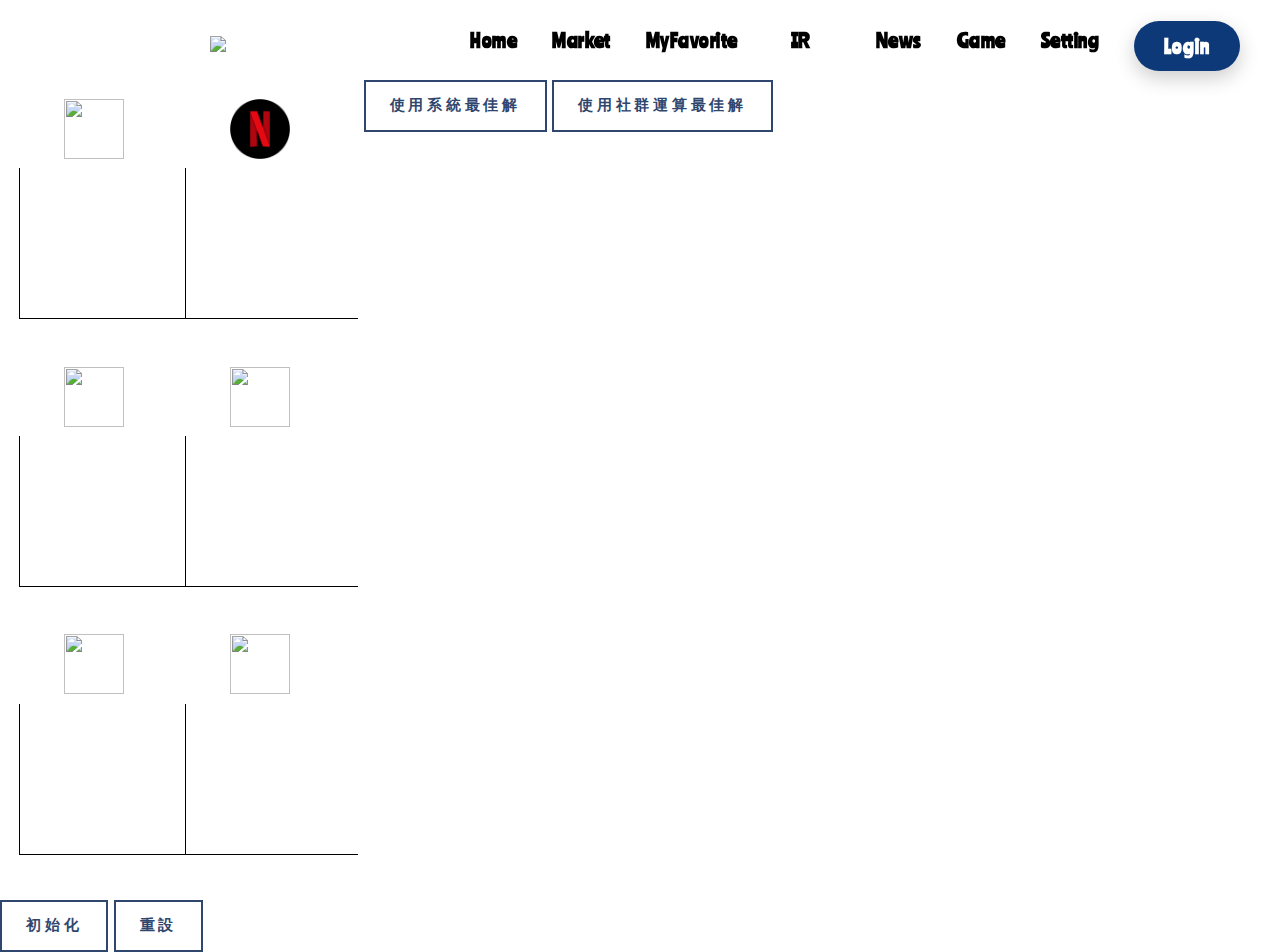
==== commit 14713b8d: "change alert window / add system window" ====
--- a/game.html
+++ b/game.html
@@ -32,6 +32,9 @@
         type='text/css' media='all' />
     <link href="https://fonts.googleapis.com/css2?family=Ranchers&display=swap" rel="stylesheet">
     <style type="text/css">
+        .swal2-styled {
+            height: 4.5em;
+        }
         input[type="checkbox"],
         input[type="radio"] {
             -moz-appearance: none;
@@ -168,19 +171,13 @@
         }
 
         [name="my_select"],
-        [name="history_select"] {
+        [name="history_select"], 
+        [name="system_select"] {
             margin: 0px;
             padding: 0px;
         }
 
-        #system_answer {
-            z-index: 9999;
-            position: fixed;
-            right: 0px;
-            top: 150px;
-            position: absolute;
-            background-color: #ffffff;
-        }
+
 
         #answer_button {
             z-index: 9999;
@@ -399,7 +396,7 @@
             <div class="myDiv2" id="dataDiv" style="width: 68vw;">
                 <div>
                     <input type="button" value="使用系統最佳解" id="use_system_best" onclick="useSystemBest()">
-                    <input type="button" value="使用世界第一解" id="use_player_best" onclick="usePlayerBest()">
+                    <input type="button" value="使用社群運算最佳解" id="use_player_best" onclick="usePlayerBest()">
                     
                 </div>
                 <br>
@@ -412,7 +409,7 @@
 
                 <form>
                     <div class="fields">
-                        <div class="field half">
+                        <div class="field third">
                             <div id="your_select">
                             </div>
                             <div id="show_data" style="display: none;" class="fields">
@@ -427,18 +424,31 @@
                             </div>
                         </div>
 
-
-
-                        <div class="field half">
+                        <div class="field third">
+                            <div id="system_best">
+                            </div>
+                            <div id="system_data" style="display: none;" class="fields">
+                                <div class="field quarter">
+                                    <label>系統趨勢值</label>
+                                    <input name="systemData" type="text" value="" disabled>
+                                </div>
+                                <div class="field quarter">
+                                    <label>系統風險</label>
+                                    <input name="systemData" type="text" value="" disabled>
+                                </div>
+                            </div>
+                        </div>
+
+                        <div class="field third">
                             <div id="history_best">
                             </div>
                             <div id="history_data" style="display: none;" class="fields">
                                 <div class="field quarter">
-                                    <label>世界第一趨勢值</label>
+                                    <label>社群運算最佳趨勢值</label>
                                     <input name="historyData" type="text" value="" disabled>
                                 </div>
                                 <div class="field quarter">
-                                    <label>世界第一風險</label>
+                                    <label>社群運算最佳風險</label>
                                     <input name="historyData" type="text" value="" disabled>
                                 </div>
                             </div>
@@ -453,6 +463,7 @@
 
     </div>
     <div id = "innner">
+        <input type="button" value="初始化" id="init" onclick="initPlayerBest()">
         <input type="button" value="重設" id="reset" onclick="resetPlayerBest()">
     </div>
 
@@ -465,9 +476,11 @@
     <script src="assets/js/main.js"></script>
     <script src="https://d3js.org/d3.v3.min.js"></script>
     <script src="https://cdnjs.cloudflare.com/ajax/libs/Chart.js/2.9.3/Chart.js"></script>
+    <script src="https://cdn.jsdelivr.net/npm/sweetalert2@10.5.1/dist/sweetalert2.all.min.js"></script>
     <script src="assets/js/init_game.js"></script>
     <script src="assets/js/gameSend.js"></script>
     <script src="assets/js/QTS.js"></script>
+    
 
 
     <script src="https://cdn.bootcss.com/jquery/1.11.0/jquery.min.js"></script>
